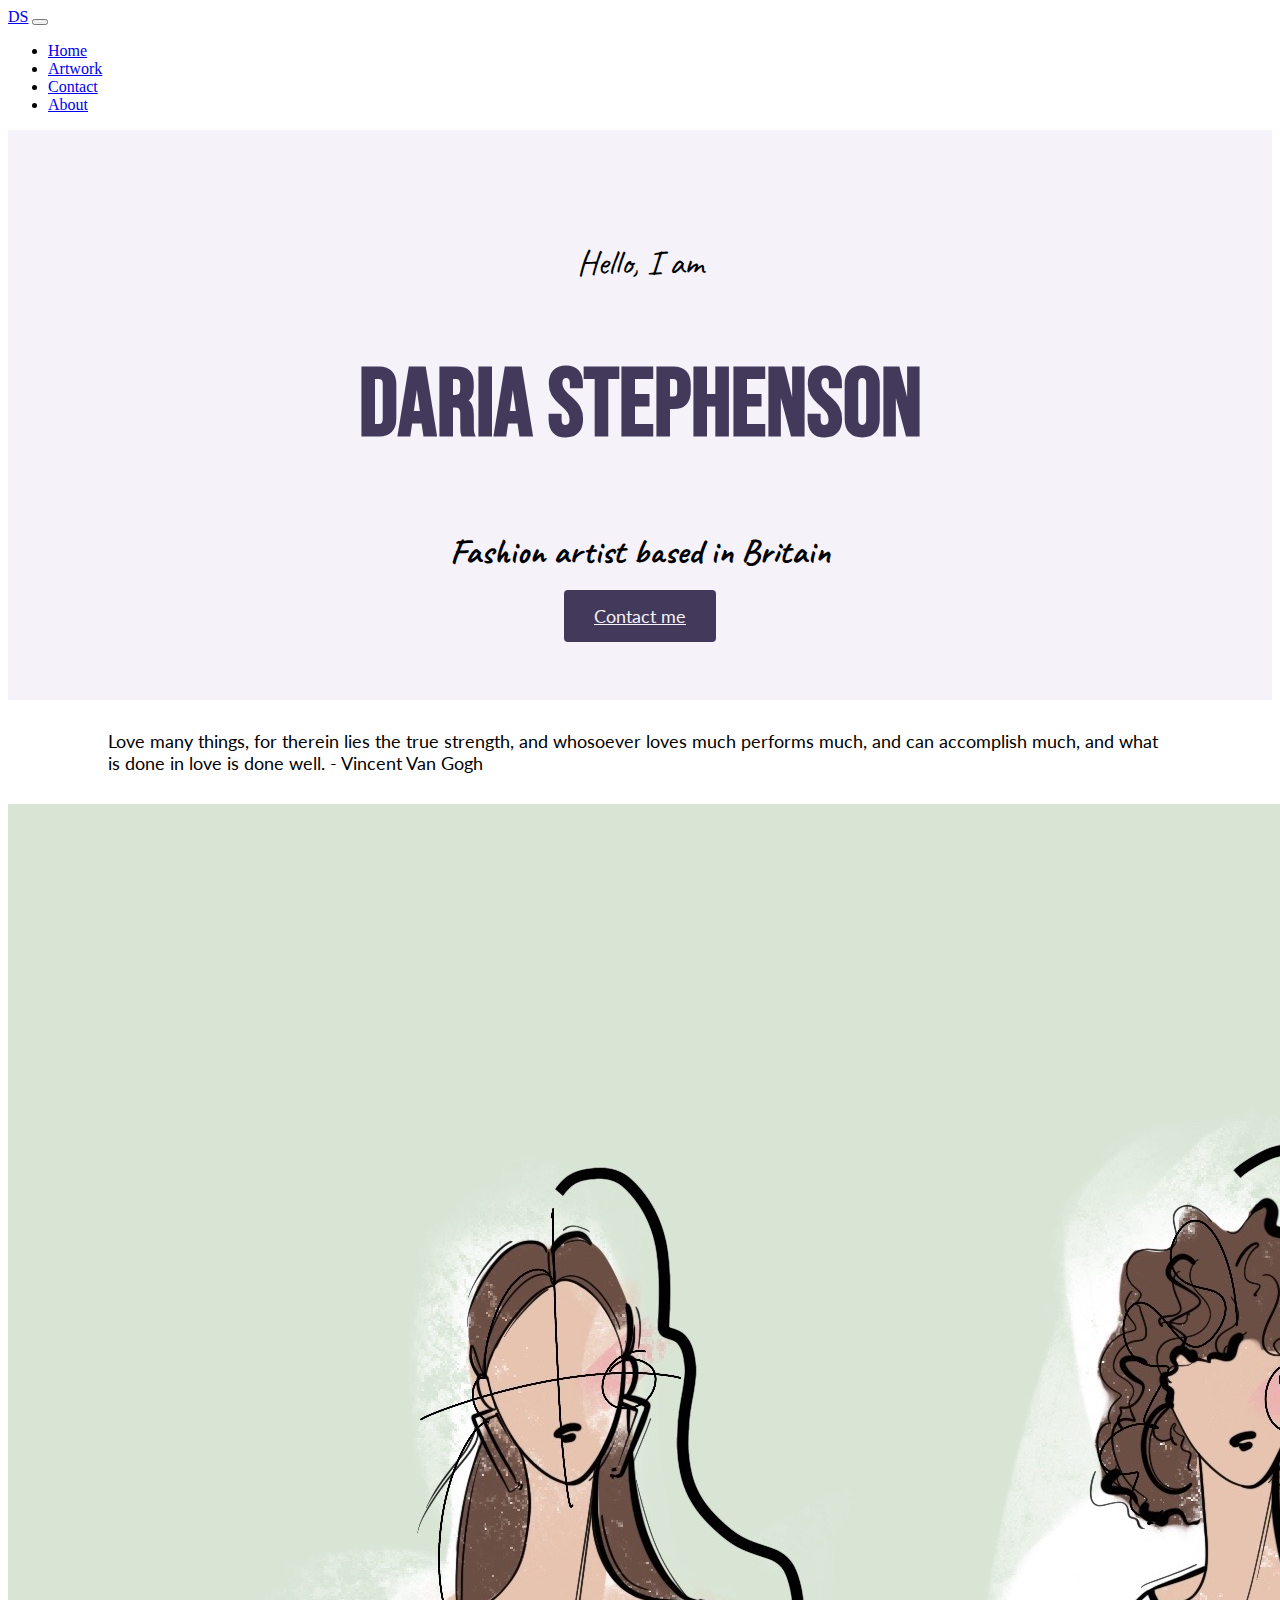
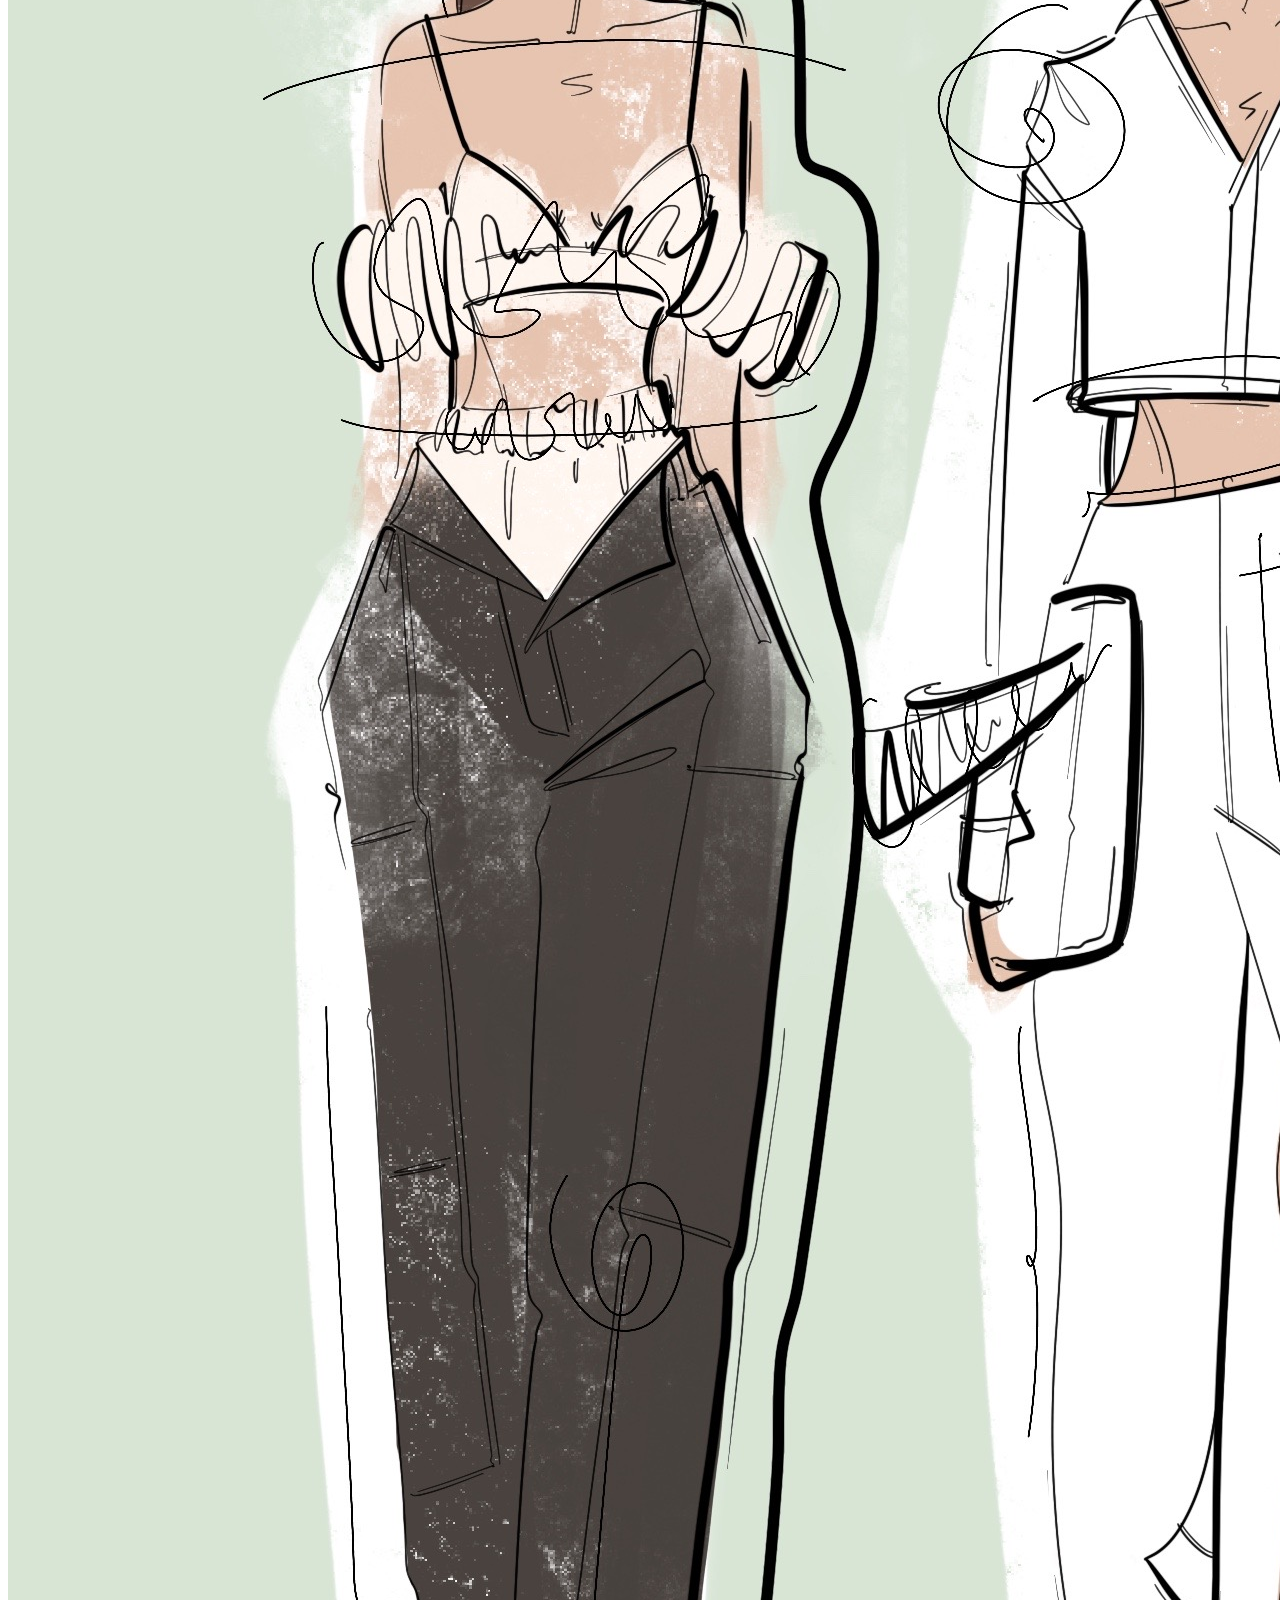
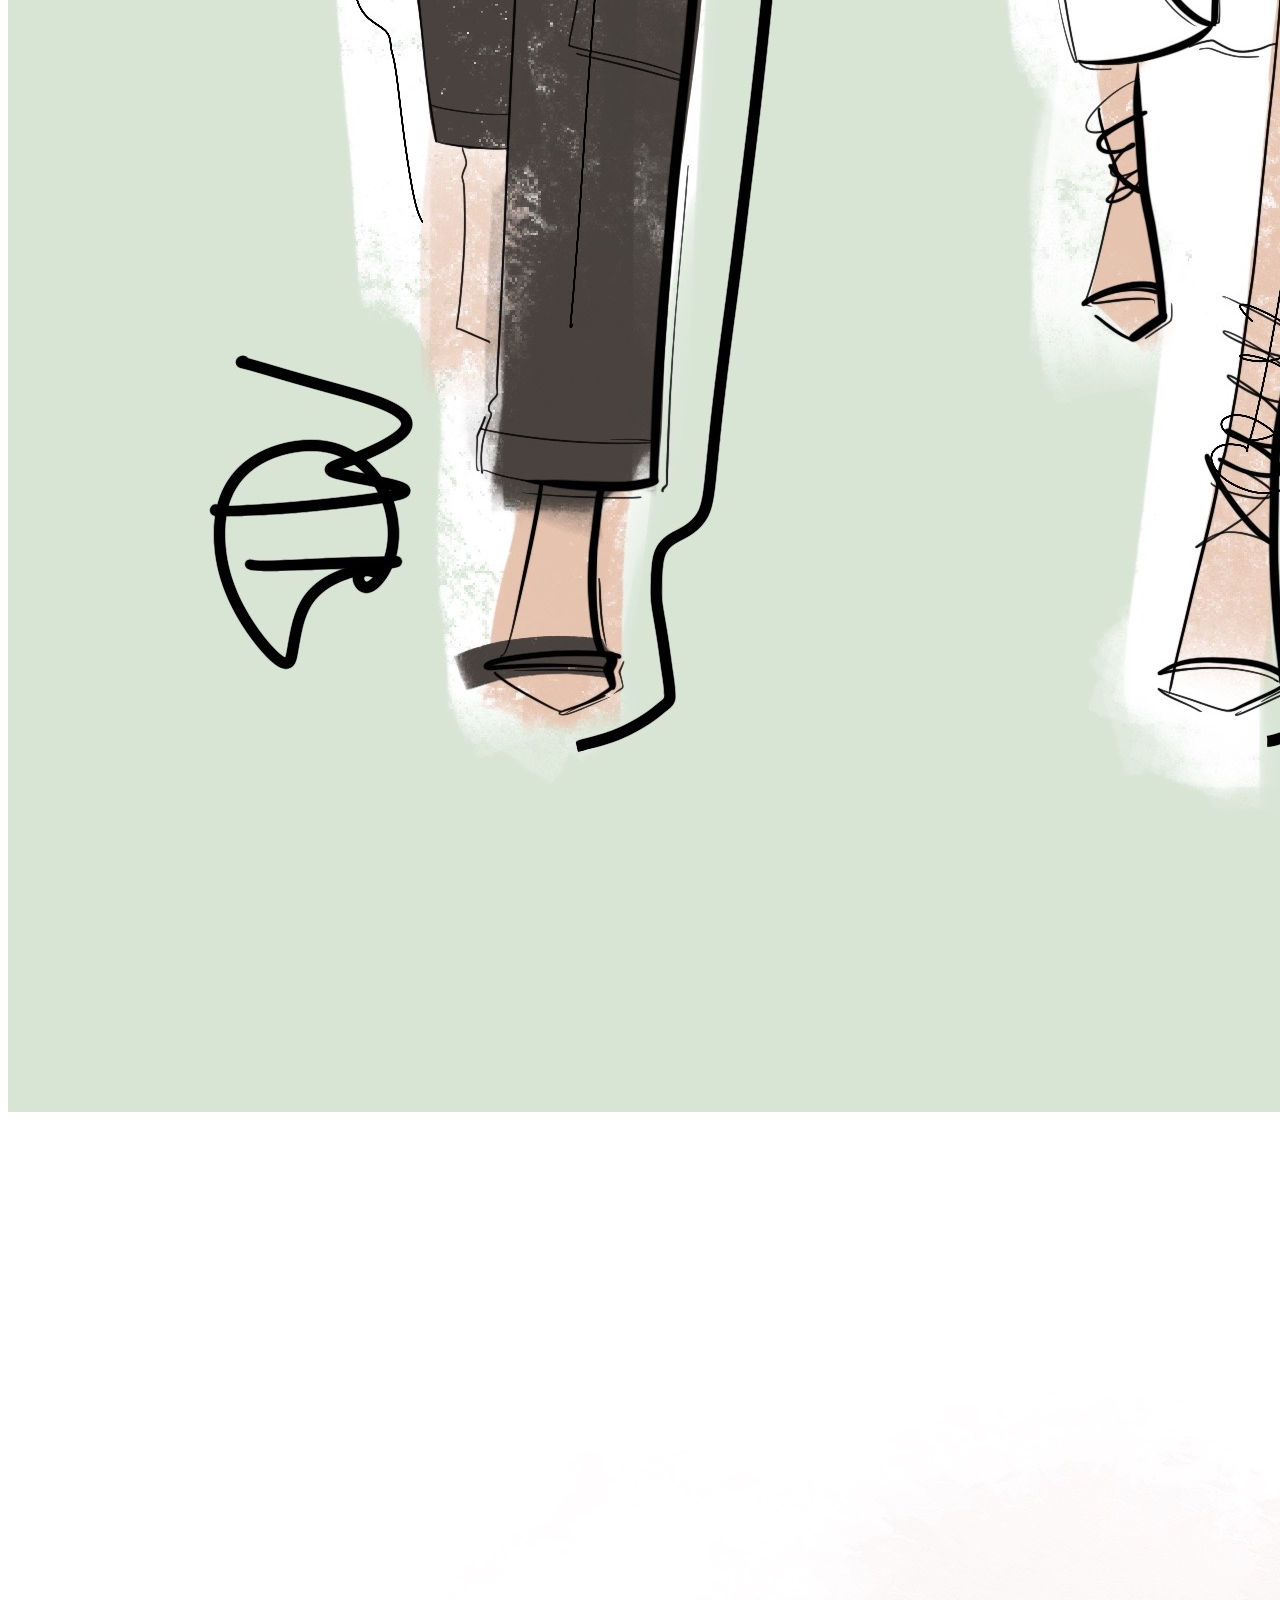
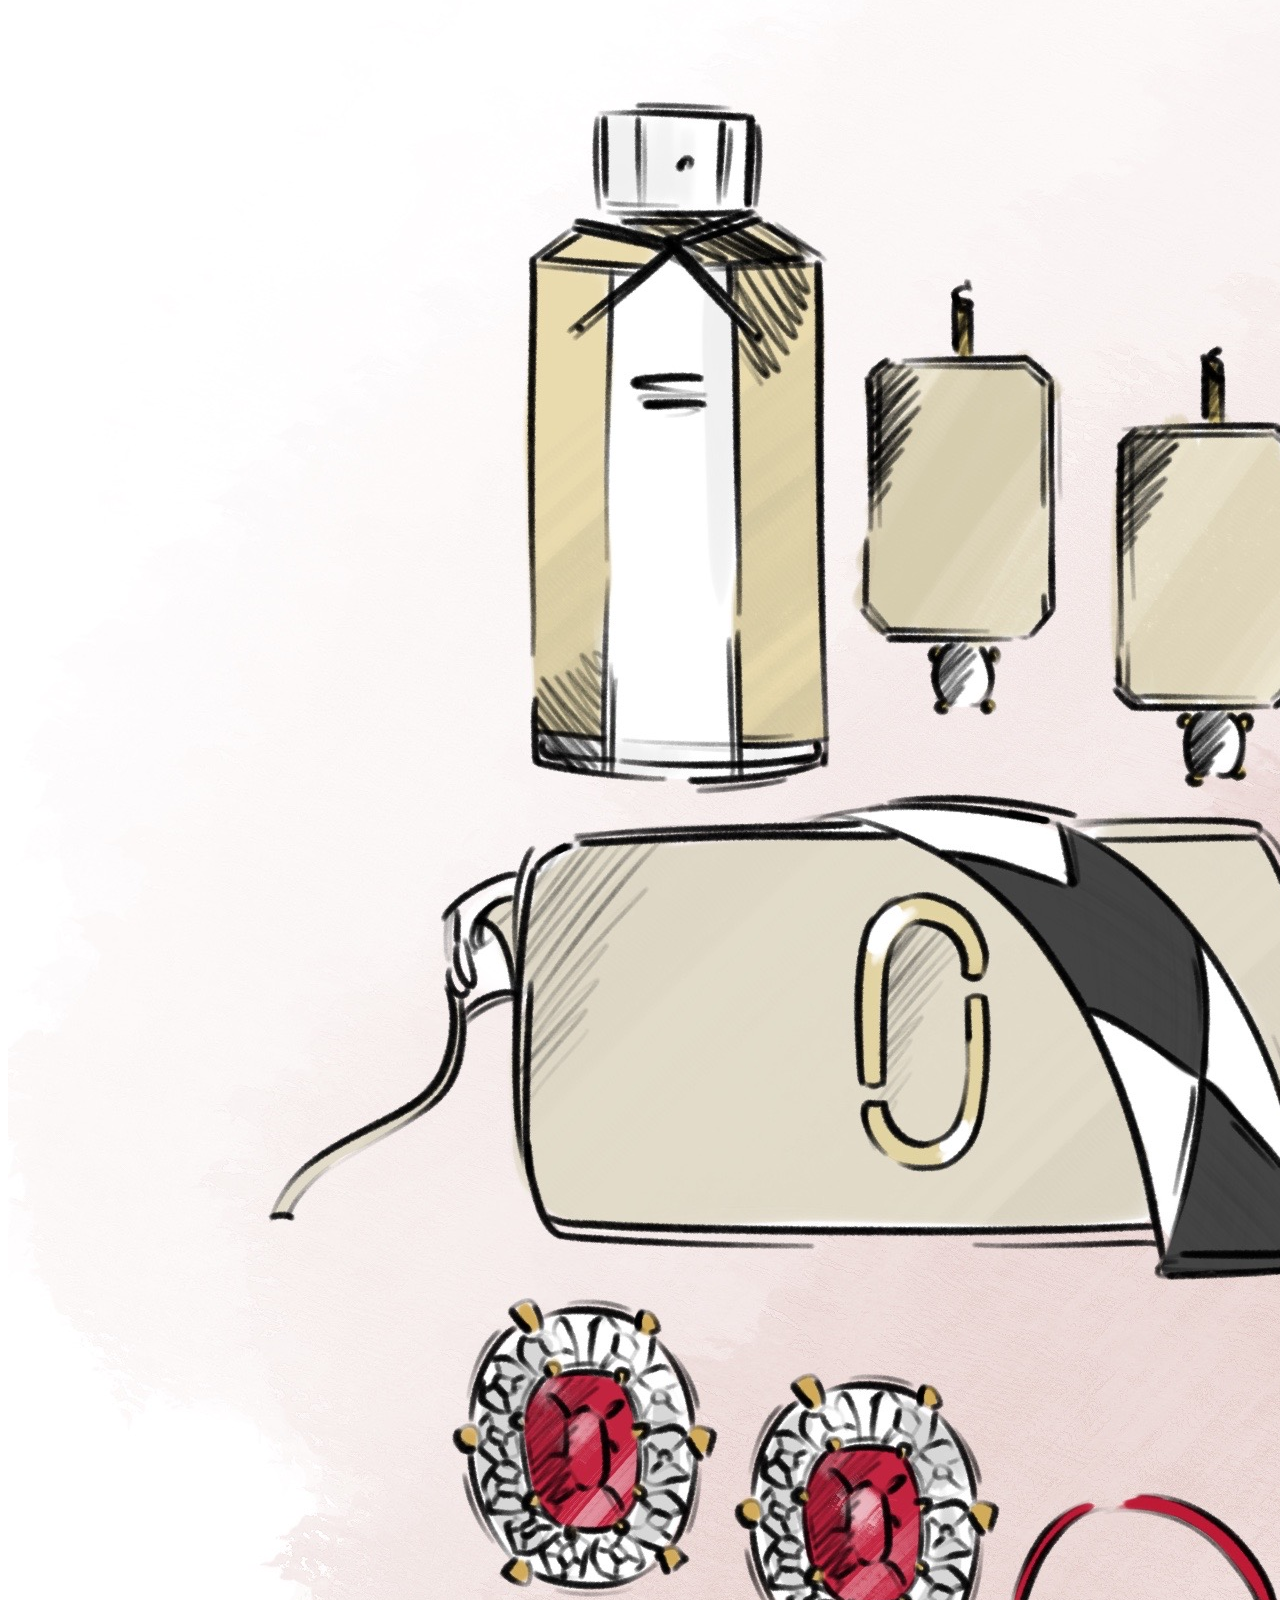
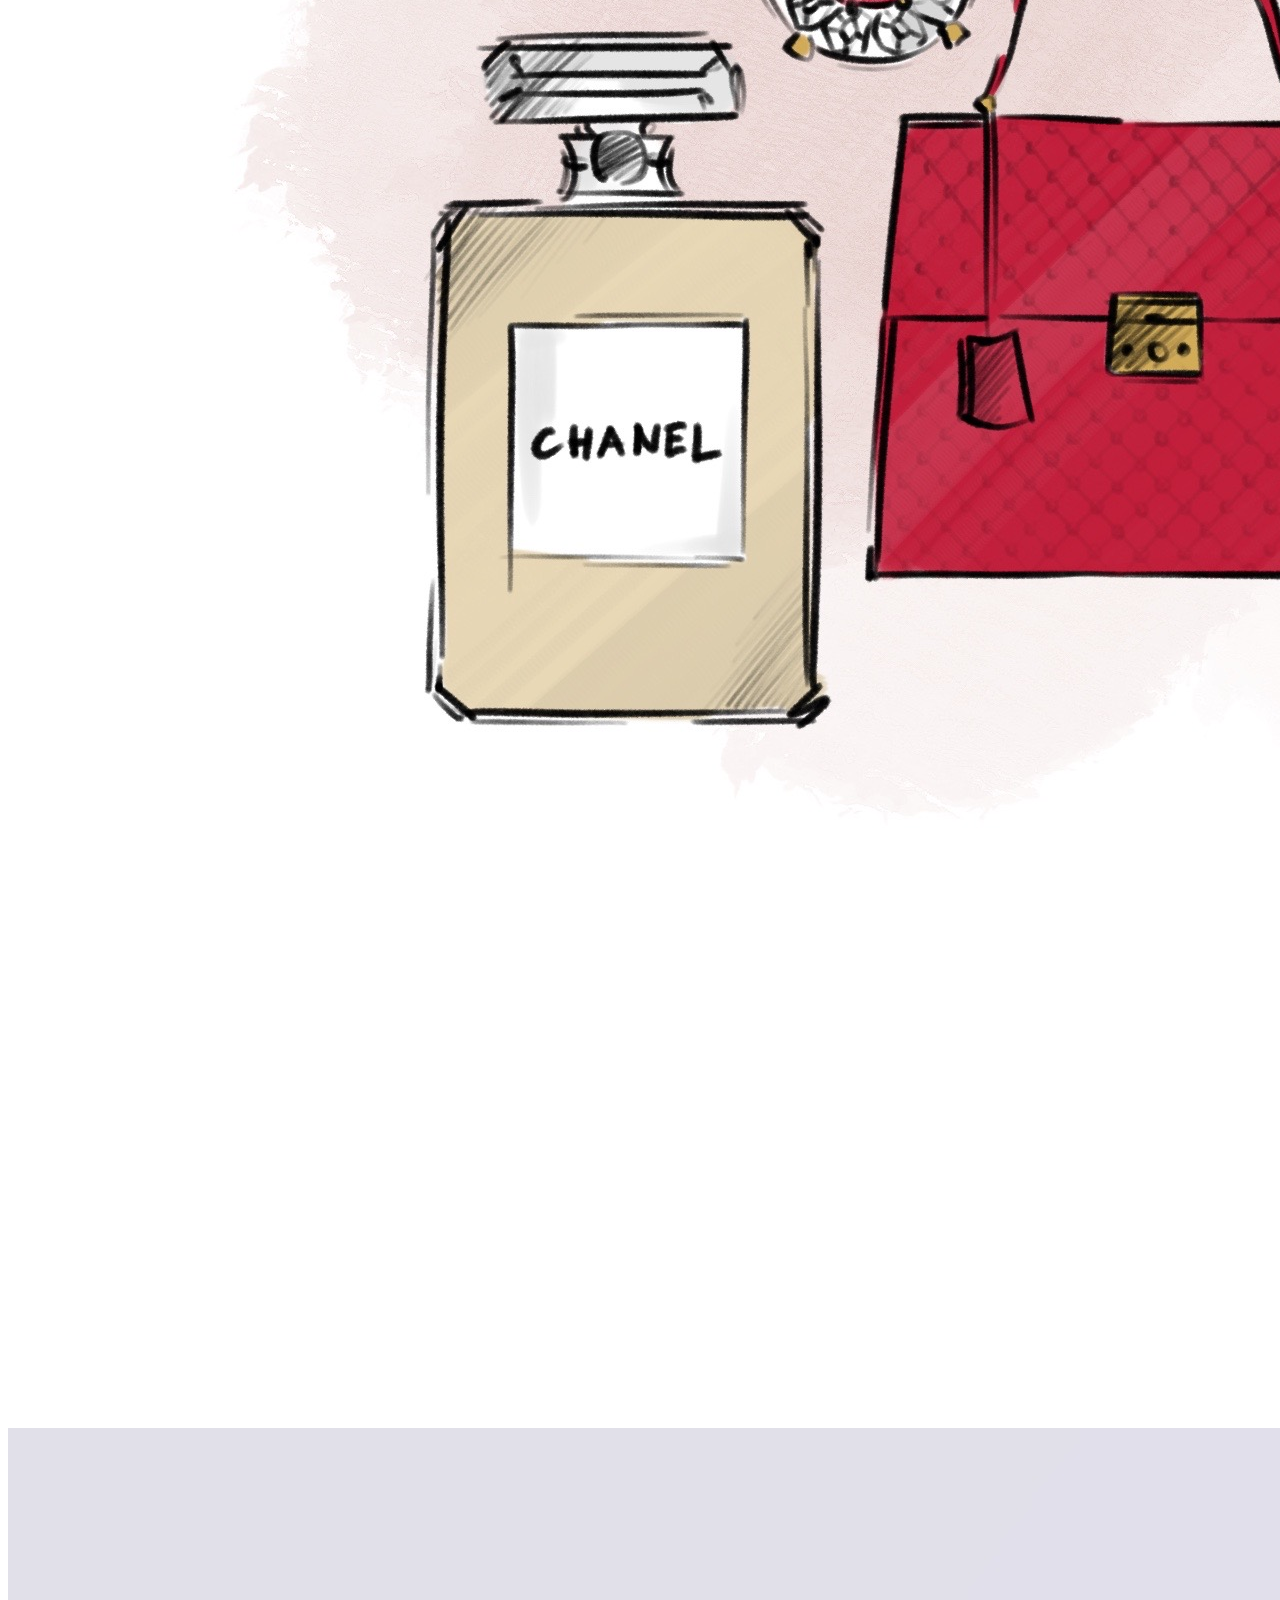
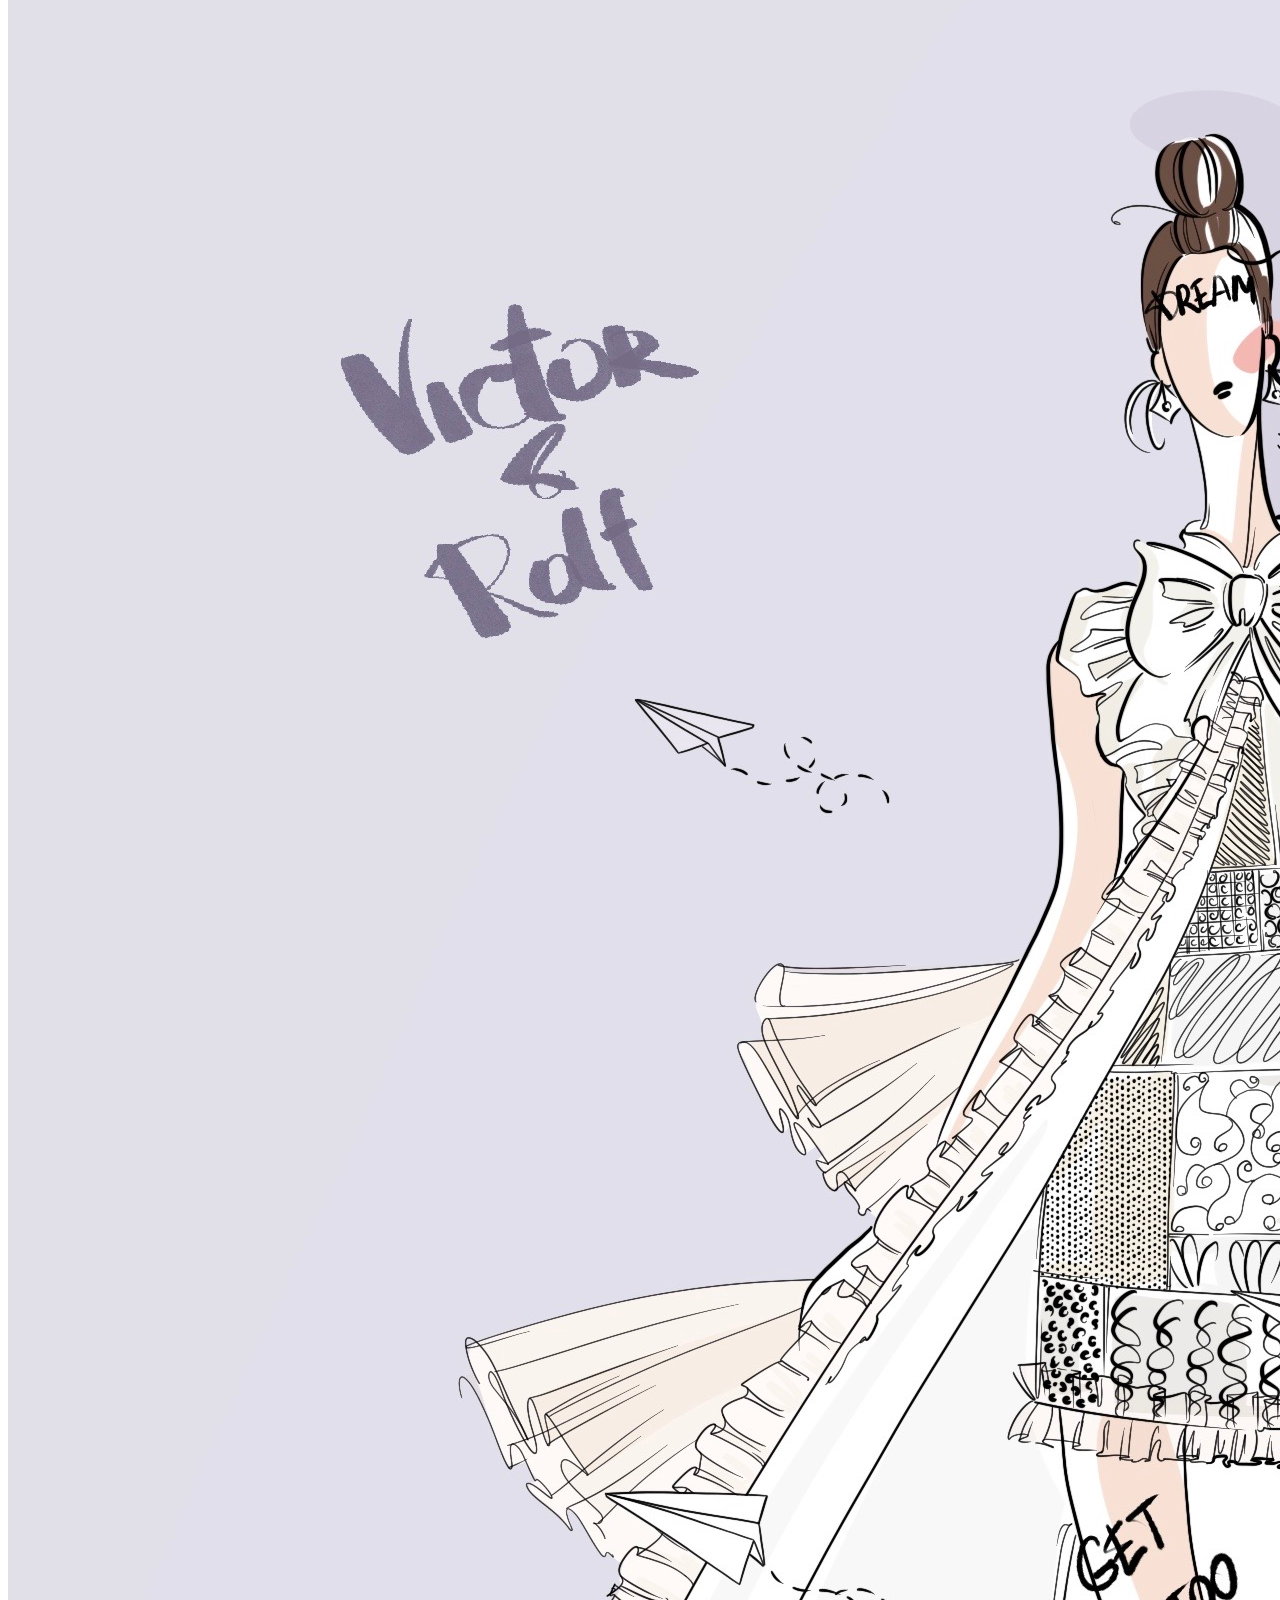
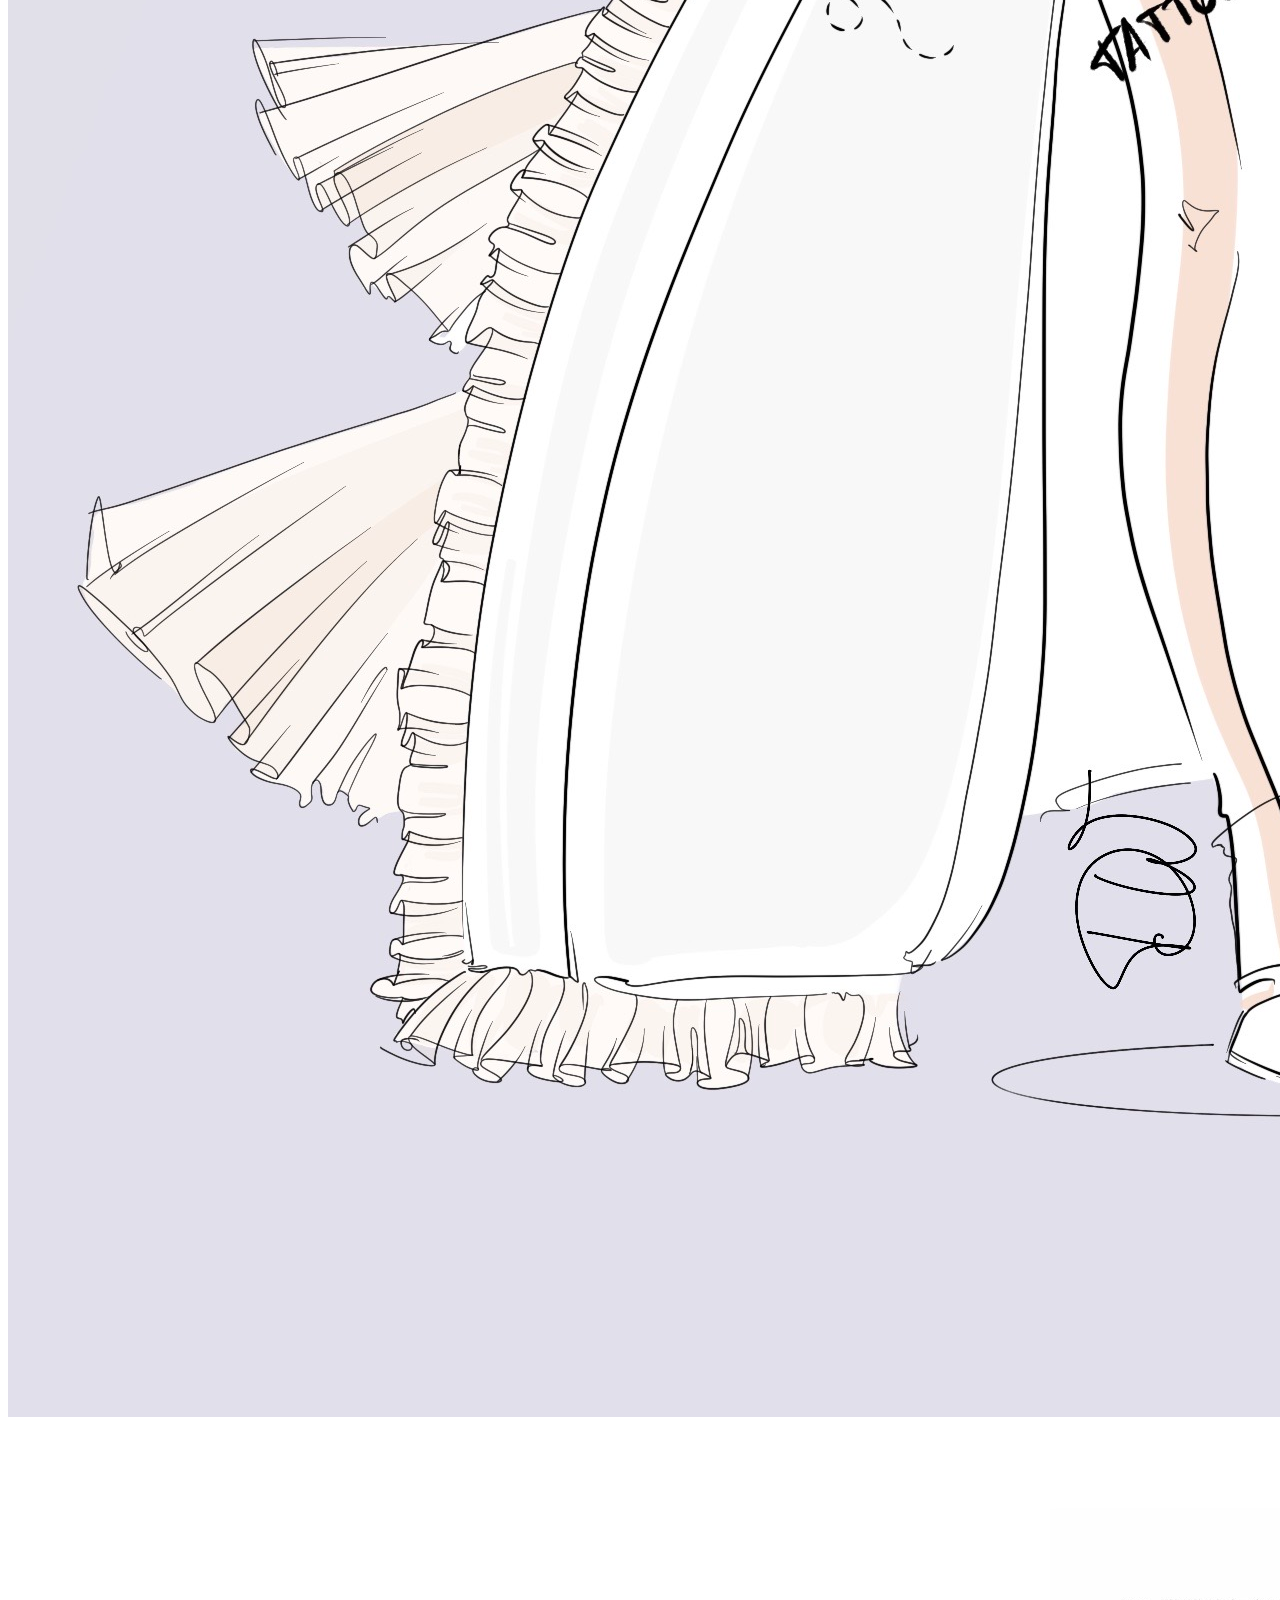
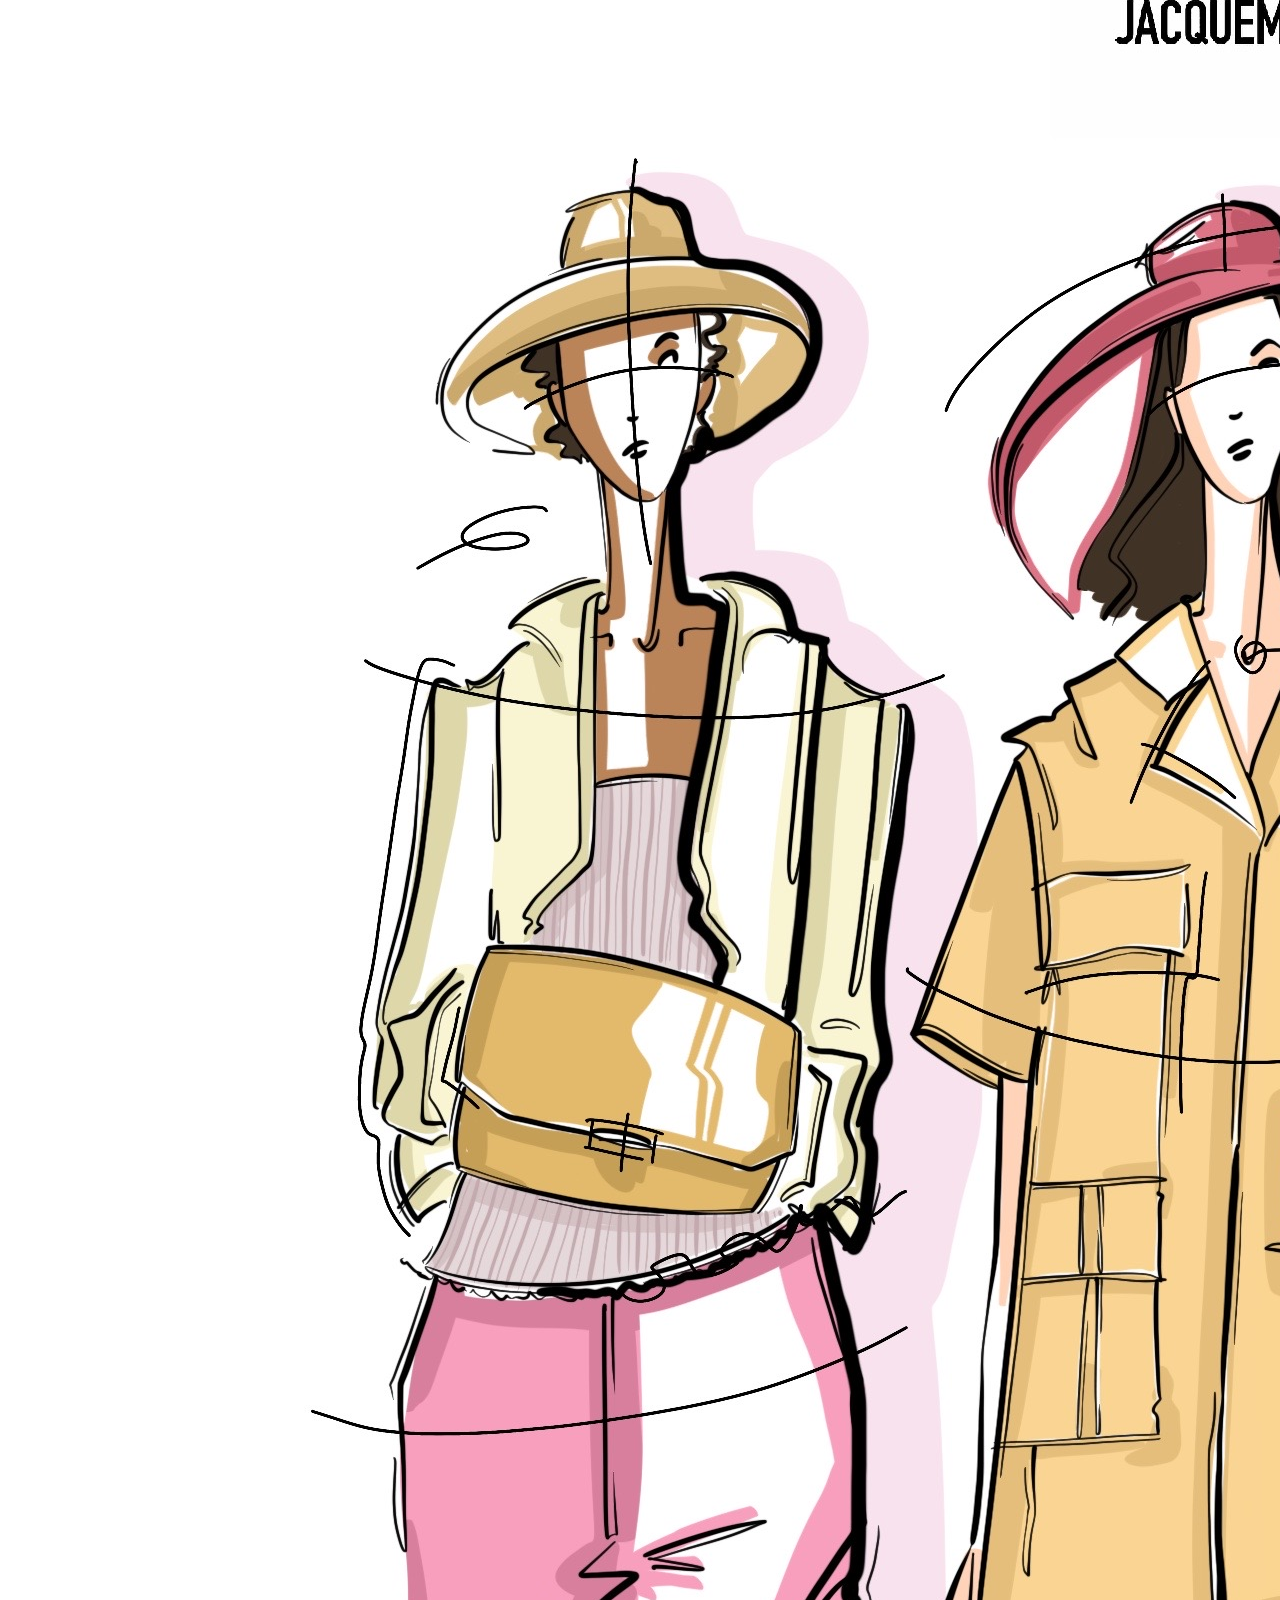
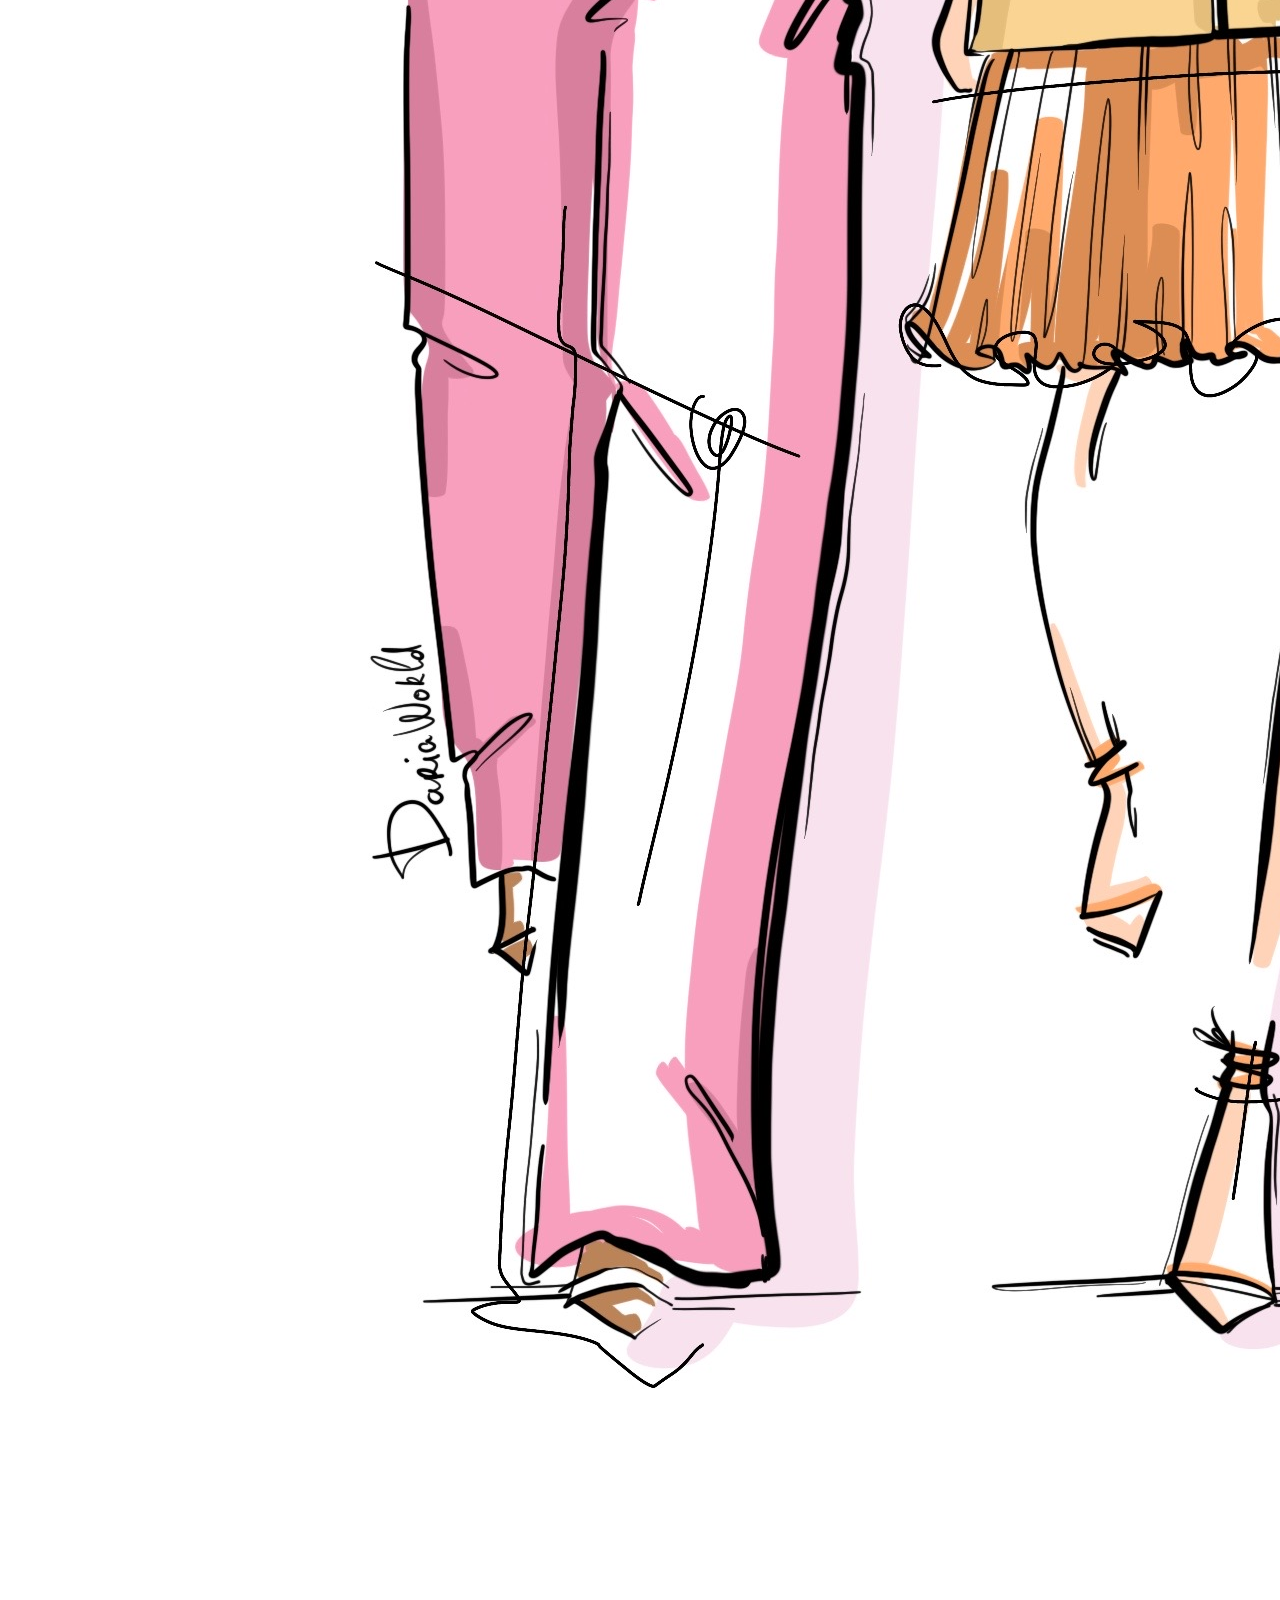
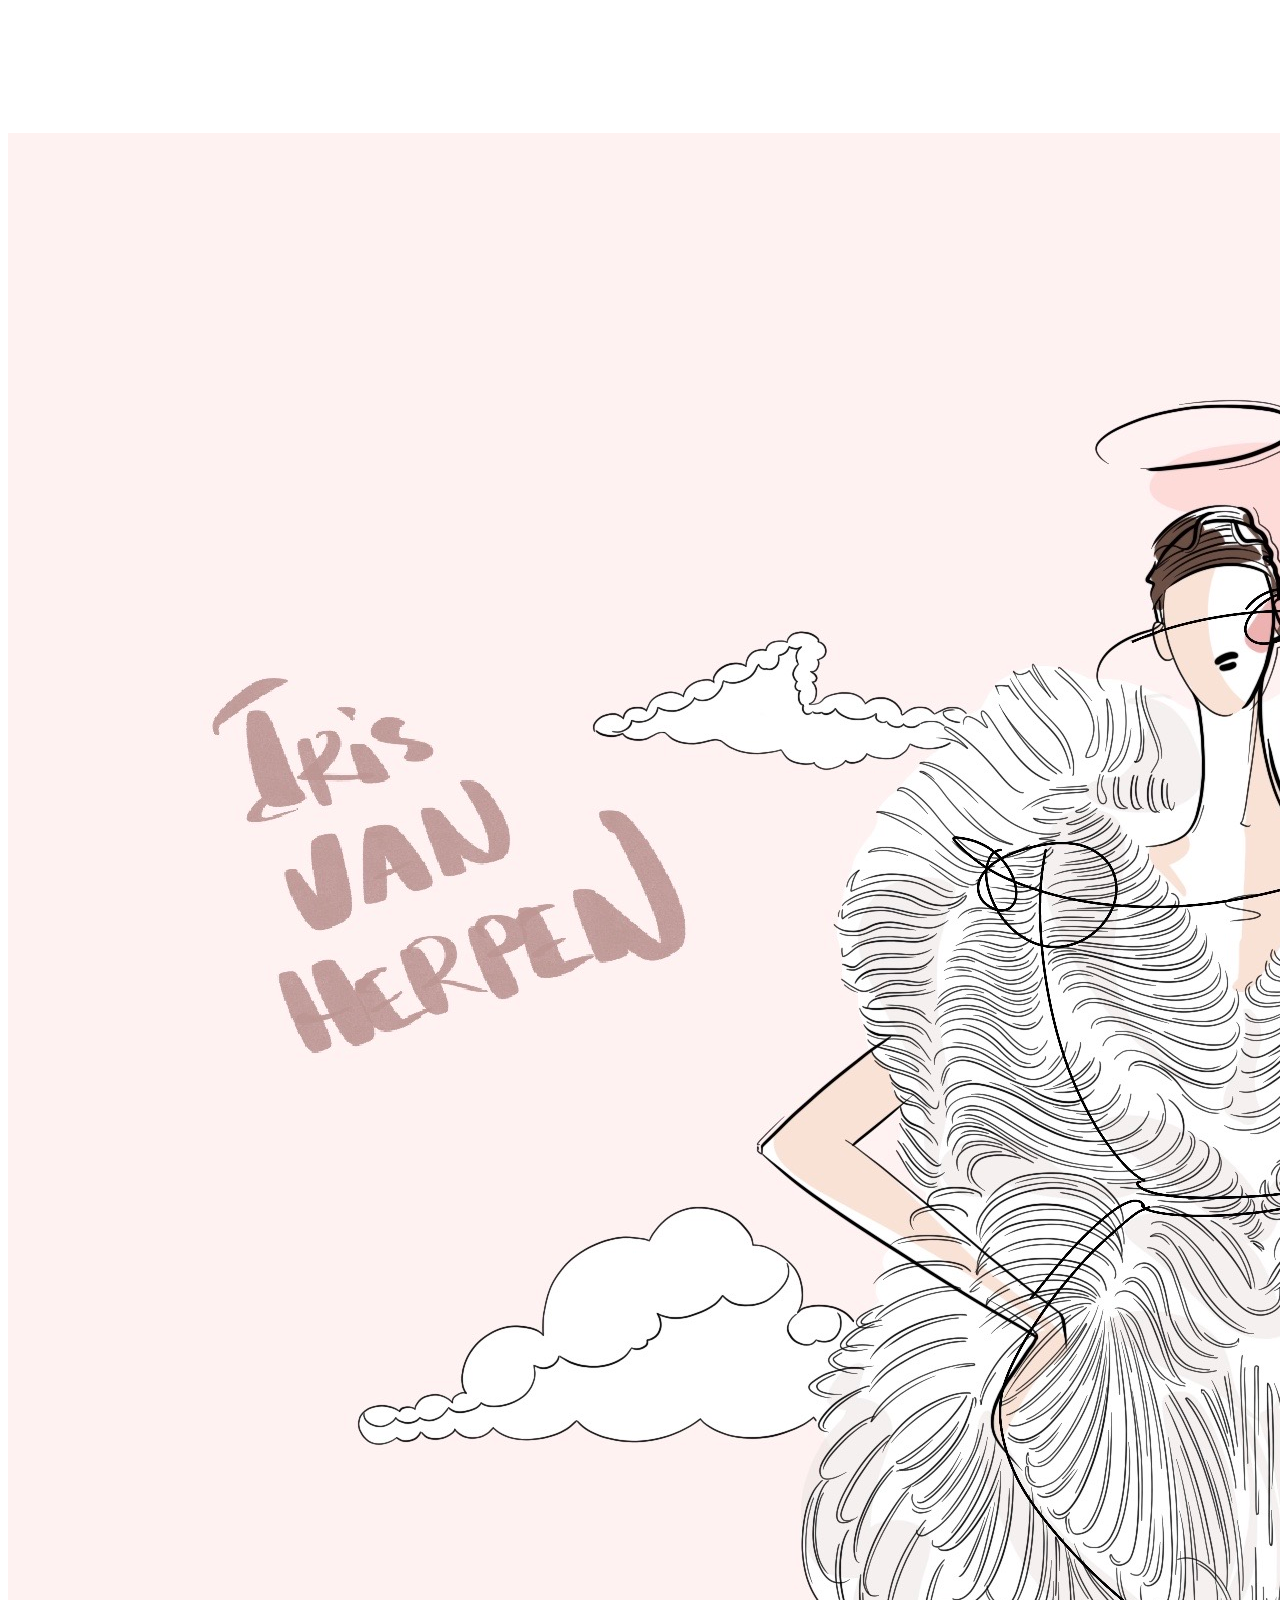
==== index.html @ 8a7ab6bf "added extra font option" ====
<!DOCTYPE html>
<html lang="en">
  <head>
    <meta charset="UTF-8" />
    <meta http-equiv="X-UA-Compatible" content="IE=edge" />

    <!-- CSS only -->
    <link
      href="https://cdn.jsdelivr.net/npm/bootstrap@5.2.2/dist/css/bootstrap.min.css"
      rel="stylesheet"
      integrity="sha384-Zenh87qX5JnK2Jl0vWa8Ck2rdkQ2Bzep5IDxbcnCeuOxjzrPF/et3URy9Bv1WTRi"
      crossorigin="anonymous"
    />
    <!-- JavaScript Bundle with Popper -->
    <script
      src="https://cdn.jsdelivr.net/npm/bootstrap@5.2.2/dist/js/bootstrap.bundle.min.js"
      integrity="sha384-OERcA2EqjJCMA+/3y+gxIOqMEjwtxJY7qPCqsdltbNJuaOe923+mo//f6V8Qbsw3"
      crossorigin="anonymous"
    ></script>
    <link rel="preconnect" href="https://fonts.googleapis.com" />
    <link rel="preconnect" href="https://fonts.gstatic.com" crossorigin />
    <link
      href="https://fonts.googleapis.com/css2?family=Bebas+Neue&family=Caveat:wght@400;500&family=Lato:wght@300;400&display=swap"
      rel="stylesheet"
    />
    <link href="styles/portfolio.css" rel="stylesheet" />
    <meta name="viewport" content="width=device-width, initial-scale=1.0" />
    <title>Daria Stephenson</title>
  </head>
  <body>
    <nav class="navbar navbar-expand-lg bg-light fixed-top">
      <div class="container-fluid">
        <a class="navbar-brand ms-4" href="index.html">DS</a>
        <button
          class="navbar-toggler"
          type="button"
          data-bs-toggle="collapse"
          data-bs-target="#navbarNav"
          aria-controls="navbarNav"
          aria-expanded="false"
          aria-label="Toggle navigation"
        >
          <span class="navbar-toggler-icon"></span>
        </button>
        <div class="collapse navbar-collapse" id="navbarNav">
          <ul class="navbar-nav">
            <li class="nav-item">
              <a class="nav-link active" aria-current="page" href="#">Home</a>
            </li>
            <li class="nav-item">
              <a class="nav-link" href="index.html#artwork">Artwork</a>
            </li>
            <li class="nav-item">
              <a class="nav-link" href="#">Contact</a>
            </li>
            <li class="nav-item">
              <a class="nav-link" href="#">About</a>
            </li>
          </ul>
        </div>
      </div>
    </nav>

    <div class="hero">
      <p class="text-center">Hello, I am</p>
      <h1 class="text-center">Daria Stephenson</h1>
      <h2 class="text-center">Fashion artist based in Britain</h2>
      <div>
        <a href="#" class="btn btn-branding">Contact me</a>
      </div>
    </div>
    <p class="text-center">
      Love many things, for therein lies the true strength, and whosoever loves
      much performs much, and can accomplish much, and what is done in love is
      done well. - Vincent Van Gogh
    </p>

    <div id="artwork" class="container">
      <div class="row justify-content-between">
        <div class="col-sm-4">
          <img class="img-fluid" src="images/jacquemus.png" alt="jacquemus" />
        </div>
        <div class="col-sm-4">
          <img
            class="img-fluid"
            src="images/fashion-collage.png"
            alt="fashion-collage"
          />
        </div>
        <div class="col-sm-4">
          <img
            class="img-fluid"
            src="images/victor-and-rolf.png"
            alt="victor-and-rolf"
          />
        </div>
      </div>
      <div class="row justify-content-between">
        <div class="col-sm-4">
          <img
            class="img-fluid"
            src="images/jacquemus-summer.png"
            alt="jacquemus-summer"
          />
        </div>
        <div class="col-sm-4">
          <img
            class="img-fluid"
            src="images/iris-van-herpen.png"
            alt="iris-van-herpen"
          />
        </div>
        <div class="col-sm-4">
          <img class="img-fluid" src="images/prada.png" alt="prada" />
        </div>
      </div>
      <div class="row justify-content-between">
        <div class="col-sm-4">
          <img
            class="img-fluid"
            src="images/giambattista-valli.png"
            alt="giambattista-valli"
          />
        </div>
        <div class="col-sm-4">
          <img
            class="img-fluid"
            src="images/gucci-2019.png"
            alt="gucci-sketch"
          />
        </div>
        <div class="col-sm-4">
          <img
            class="img-fluid"
            src="images/fashion-art.png"
            alt="fashion-art"
          />
        </div>
      </div>
    </div>
  </body>
</html>
---- styles/portfolio.css ----
/* font-family: 'Bebas Neue', cursive;
font-family: 'Caveat', cursive; */

:root {
  --primary-color: #f5f2f9;
  --secondary-color: #433a5b;
  --primary-font: "Bebas Neue", sans-serif;
  --secondary-font: "Caveat", sans-serif;
  --default-font: "Lato", sans-serif;
}

h1 {
  font-family: var(--primary-font);
  font-size: 96px;
  color: var(--secondary-color);
}

h2 {
  font-family: var(--secondary-font);
  font-size: 35px;
}

p {
  display: block;
  font-size: 18px;
  margin: 30px 100px;

  font-family: var(--default-font);
}

.hero p {
  font-size: 35px;
  font-family: var(--secondary-font);
  margin: 10px;
}

.hero {
  text-align: center;
  padding: 100px 20px 70px 20px;
  background: var(--primary-color);
}

.btn-branding {
  background: var(--secondary-color);
  border-radius: 4px;
  color: var(--primary-color);
  font-size: 18px;

  line-height: 27px;
  padding: 15px 30px;
  margin-top: 30px;
  font-family: var(--default-font);
}
:hover.btn-branding {
  background-color: var(--default-font);
  color: var(--secondary-color);
  font-weight: bold;
  border: var(--secondary-color) 1px solid;
}

@media (max-width: 650px) {
  h1 {
    font-size: 40px;
  }
  h2 {
    font-size: 20px;
  }
  p {
    font-size: 15px;
    margin: 25px;
  }
  .hero p {
    font-size: 20px;
  }
  .hero {
    padding: 80px 0px 15px 0px;
  }
  .btn-branding {
    font-size: 10px;
    padding: 5px 15px;
    margin: 15px;
  }
}
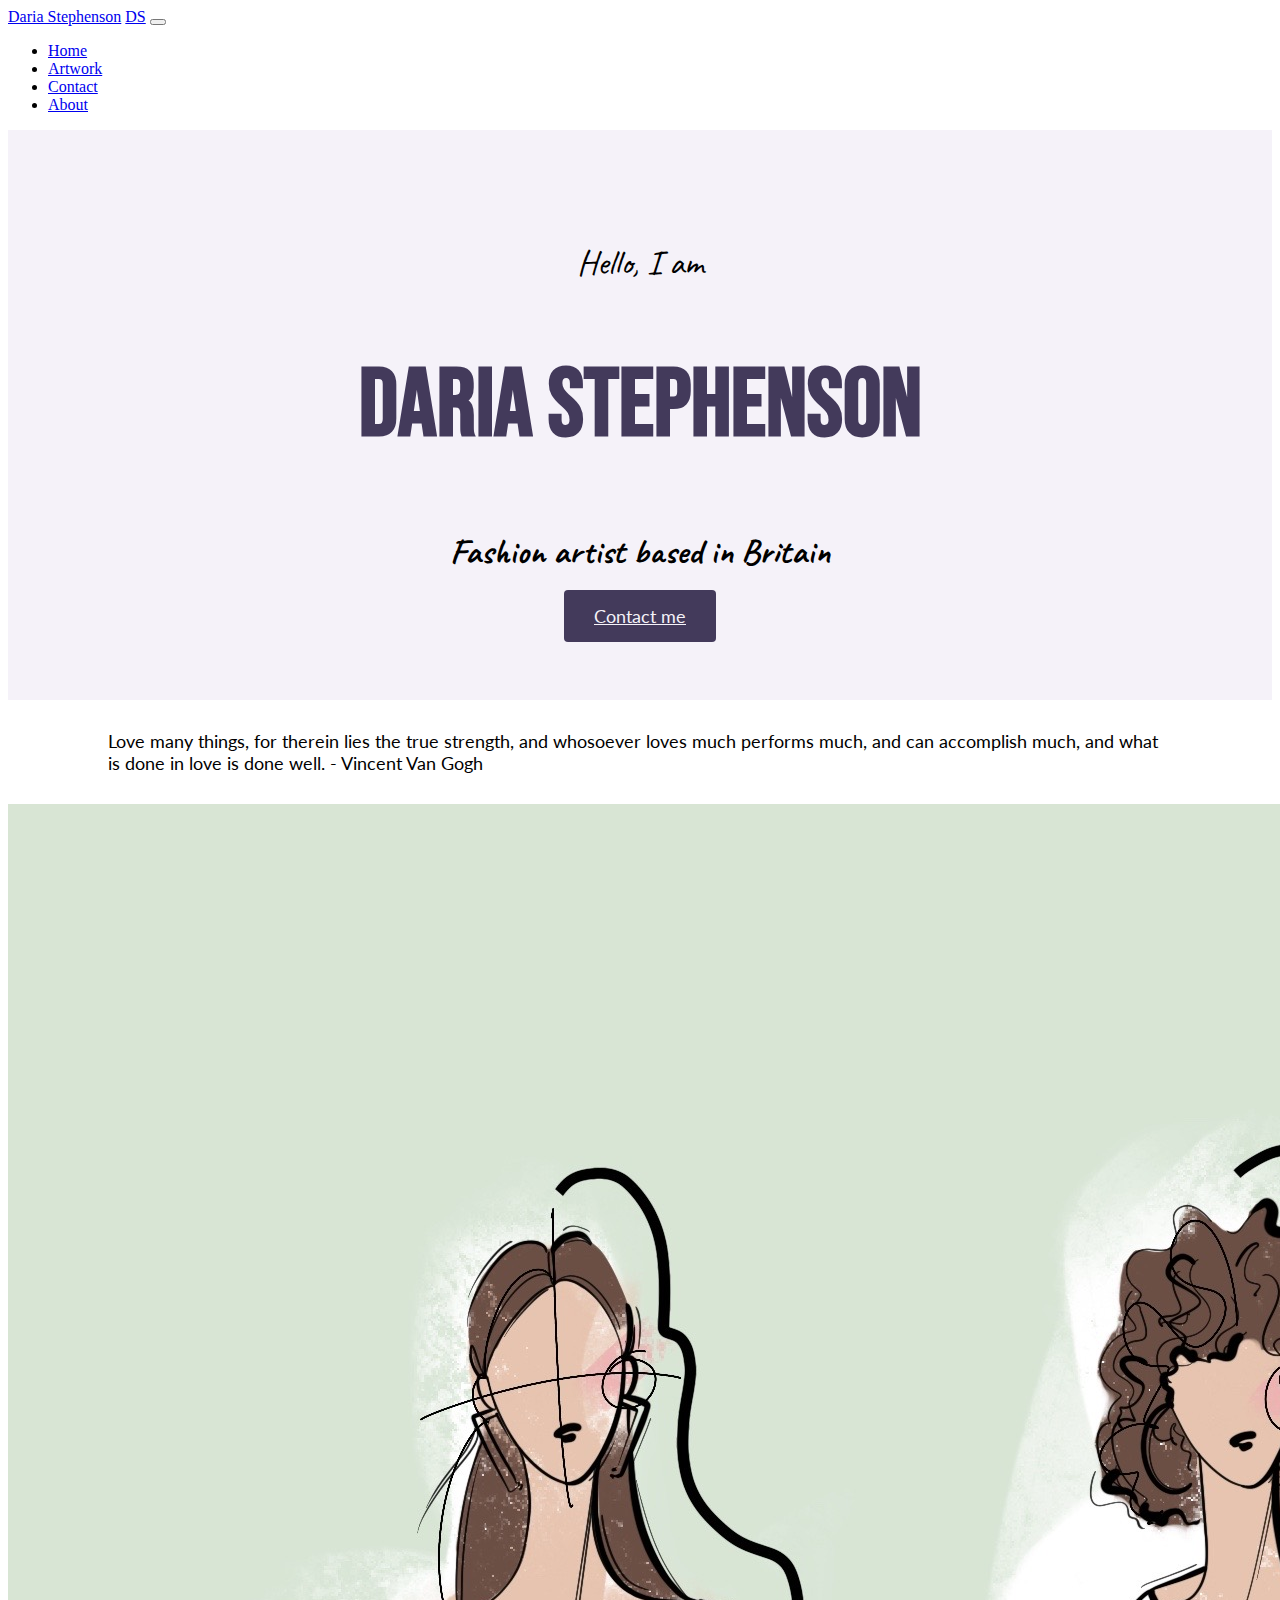
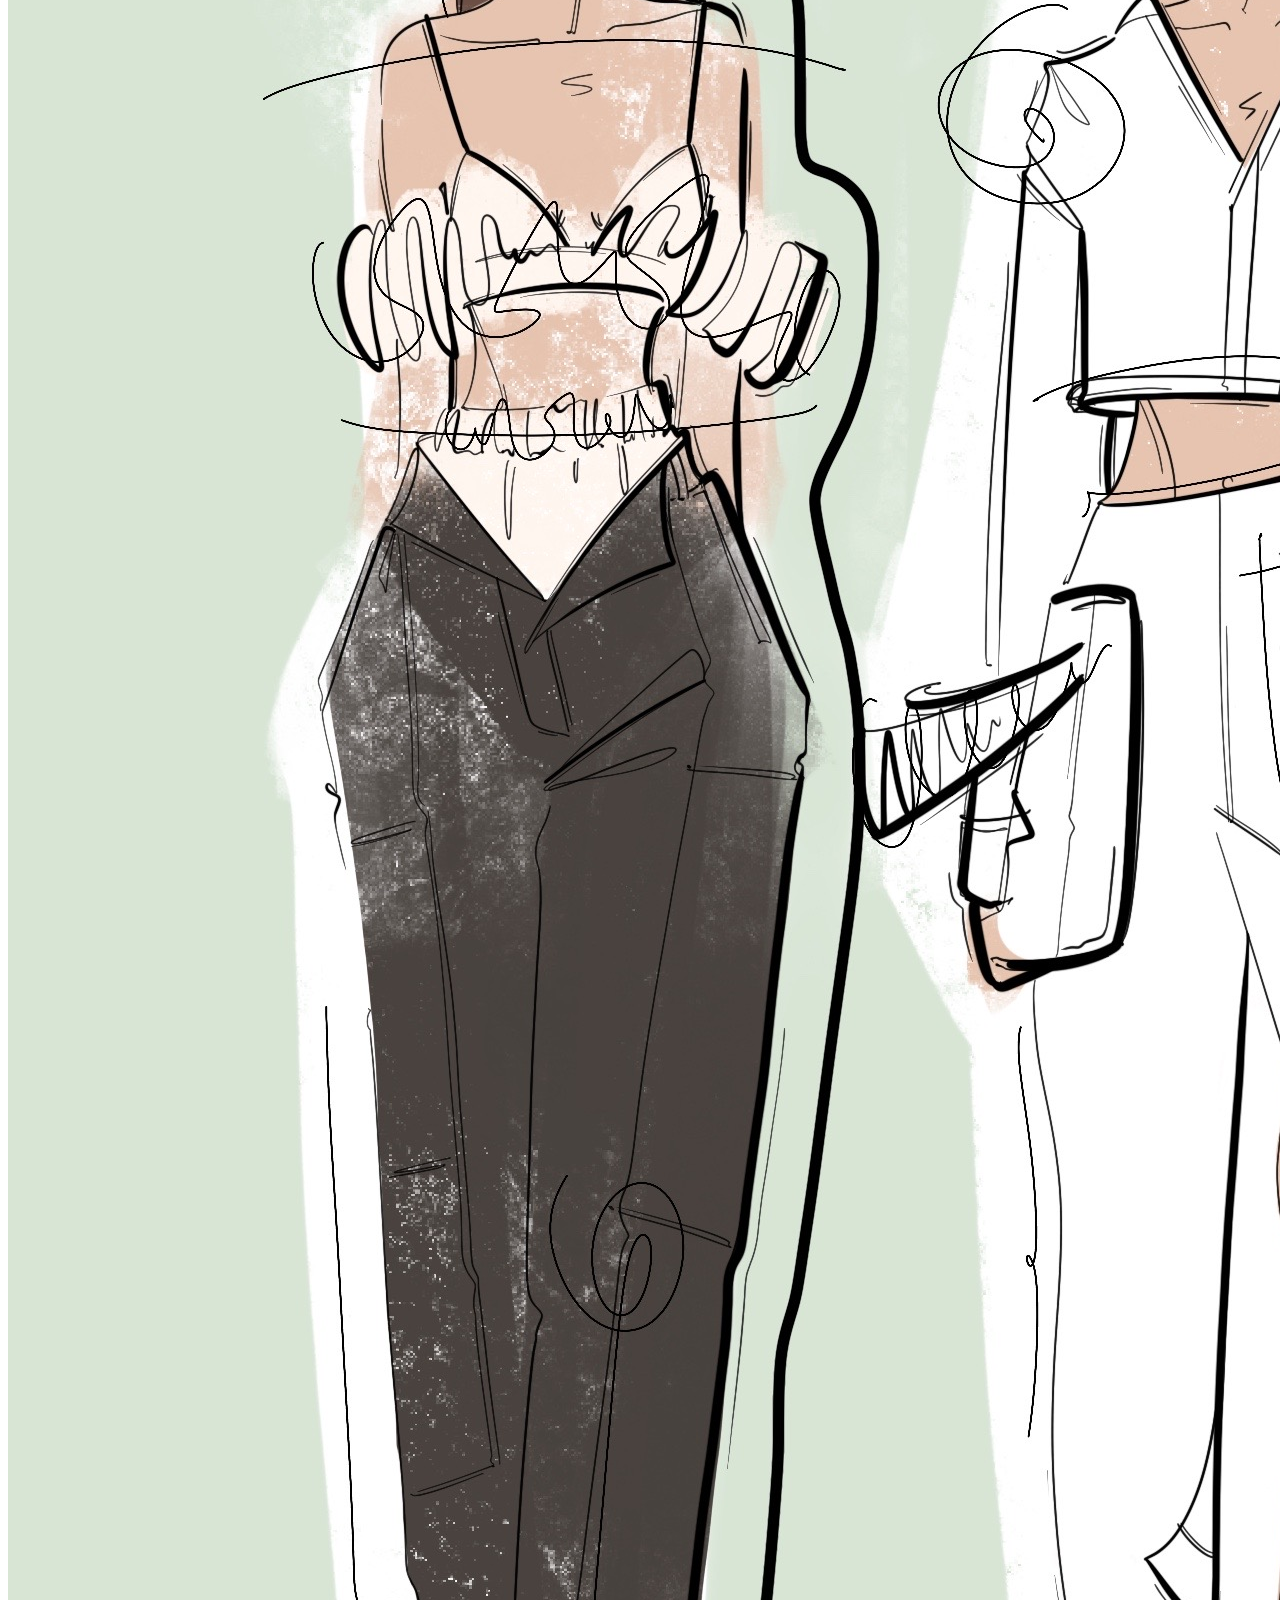
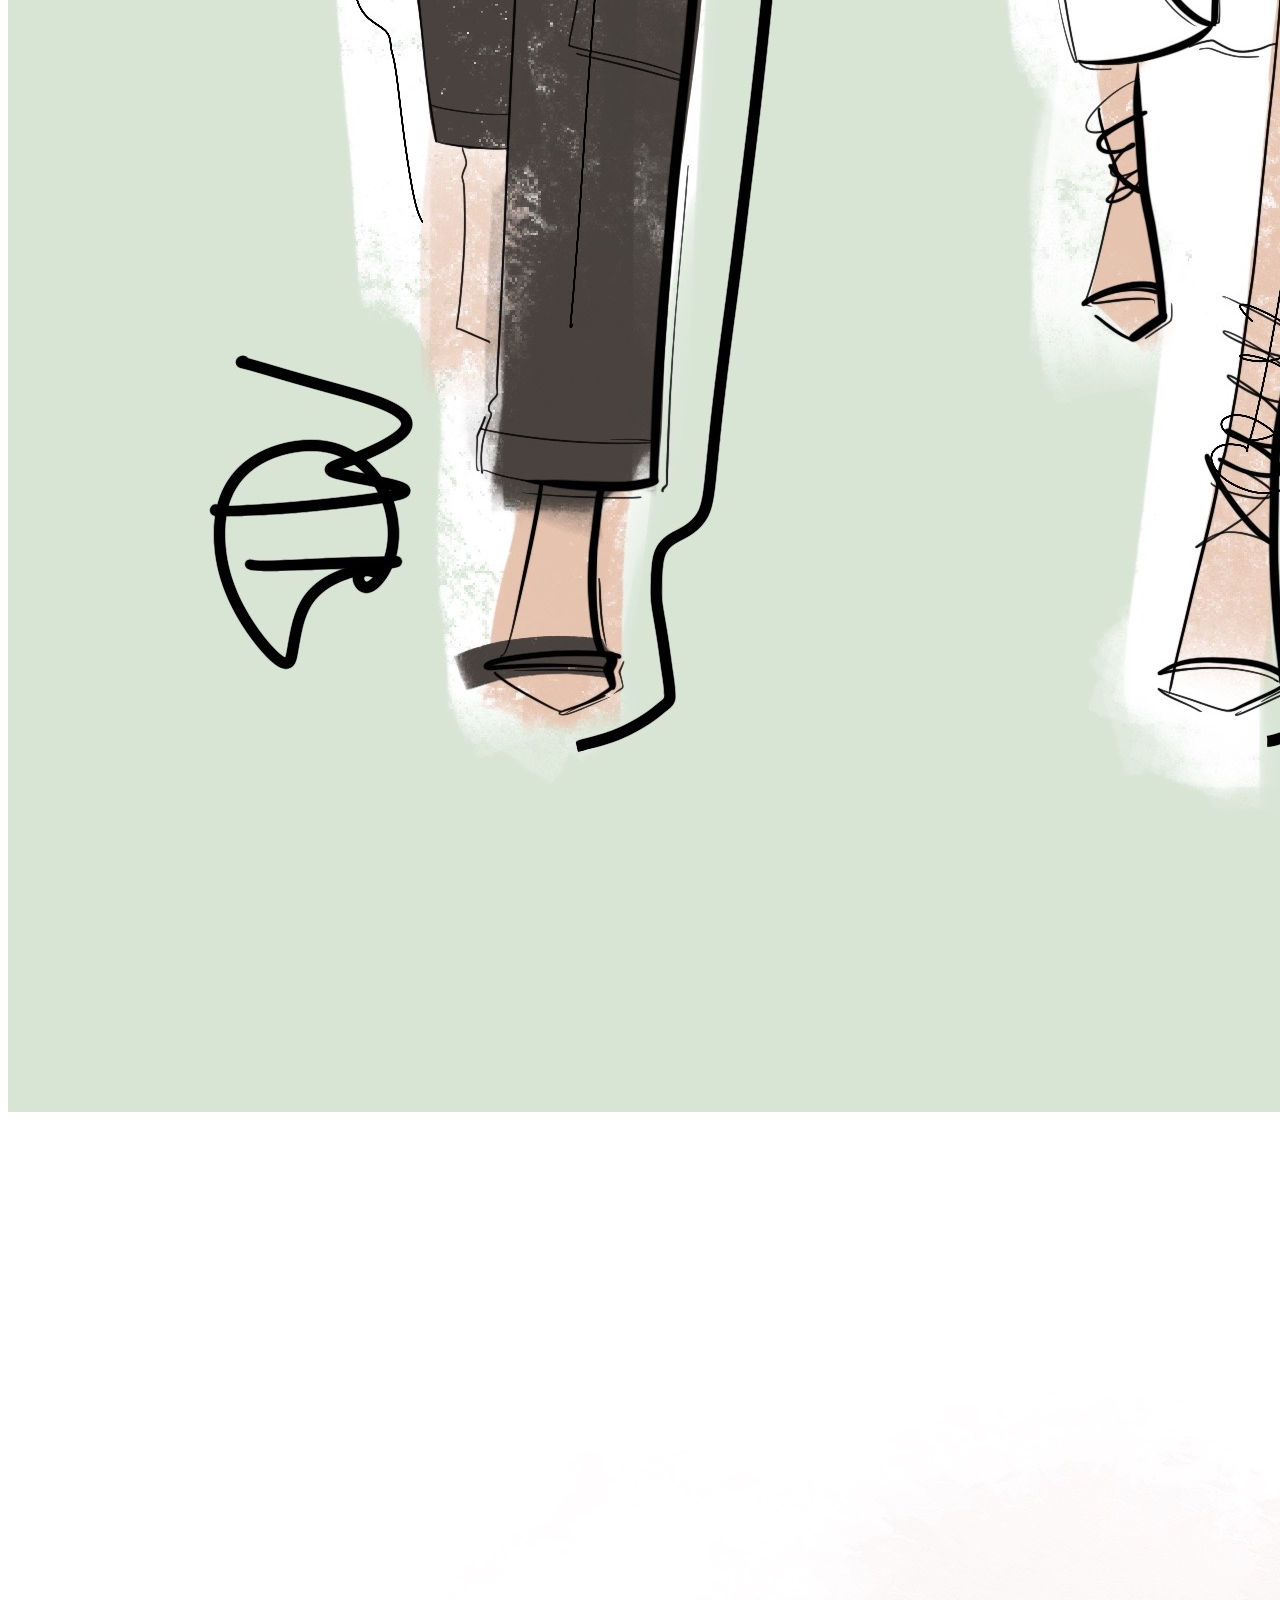
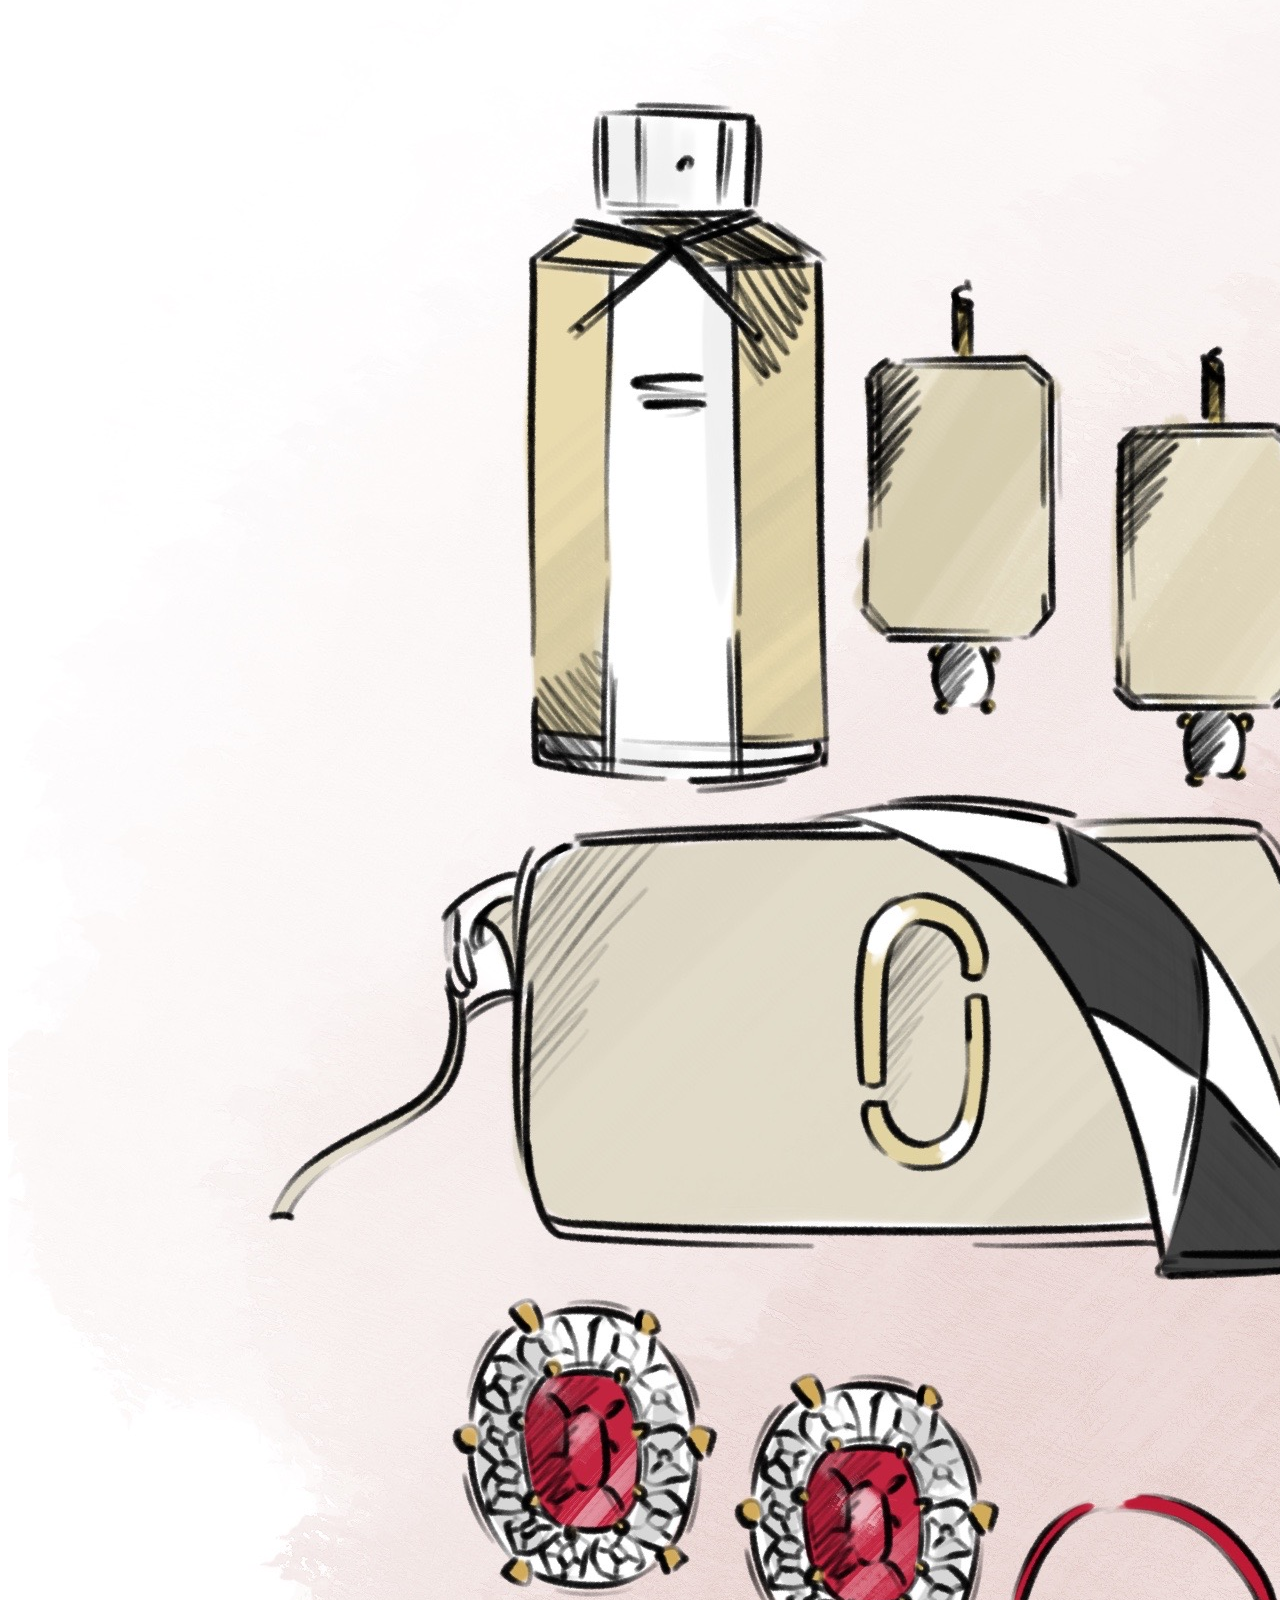
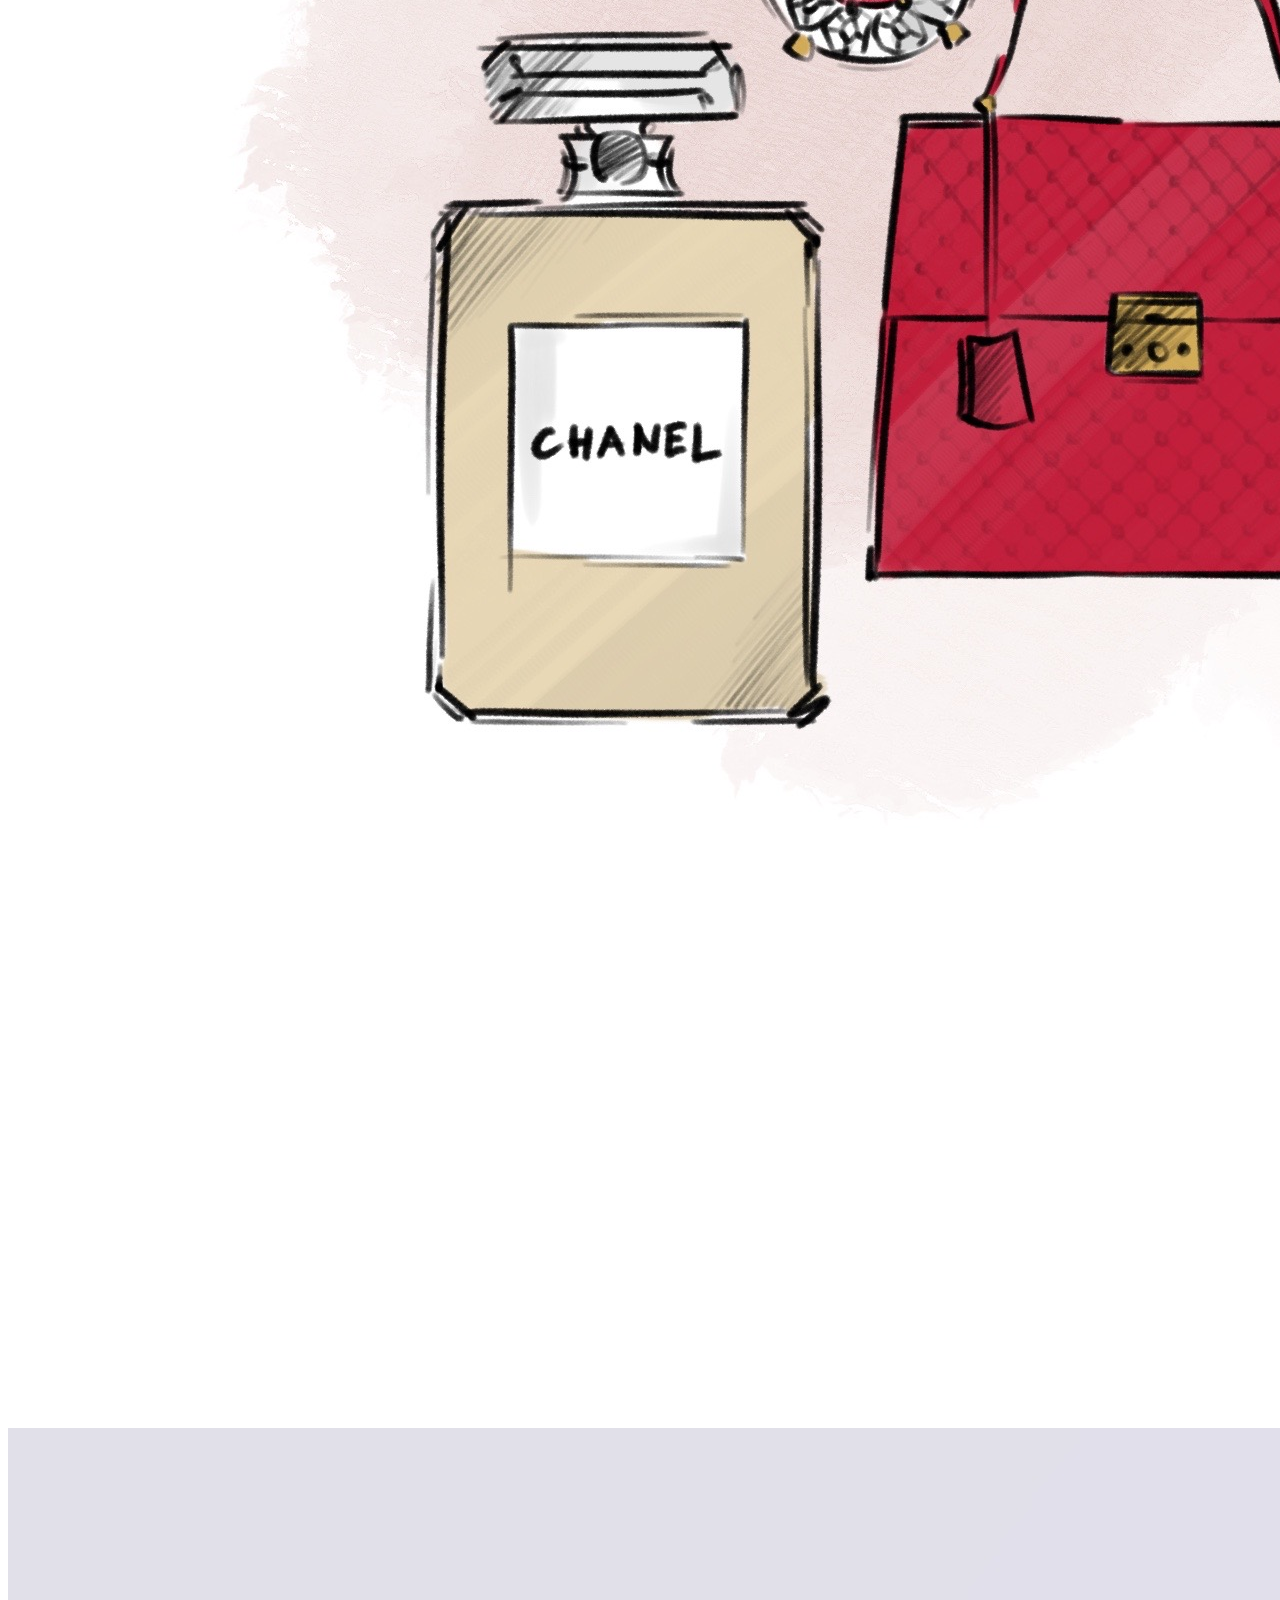
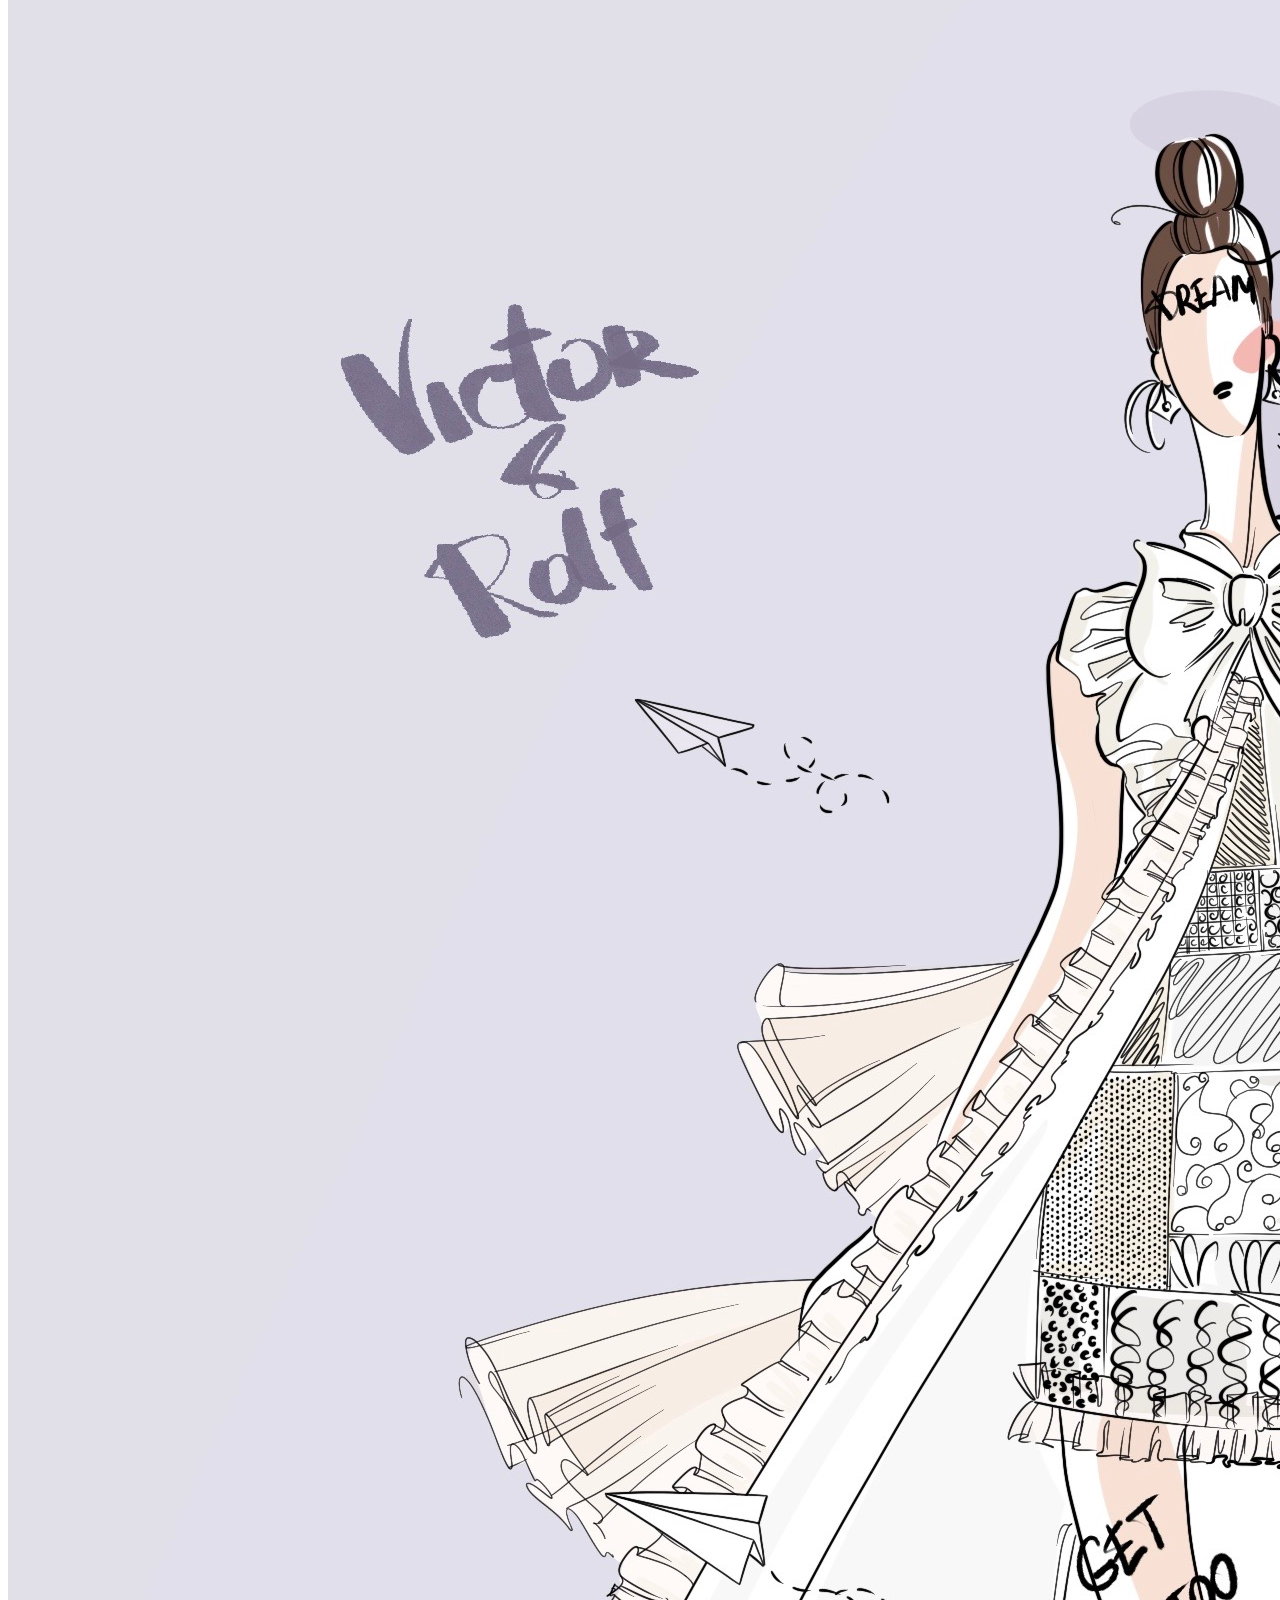
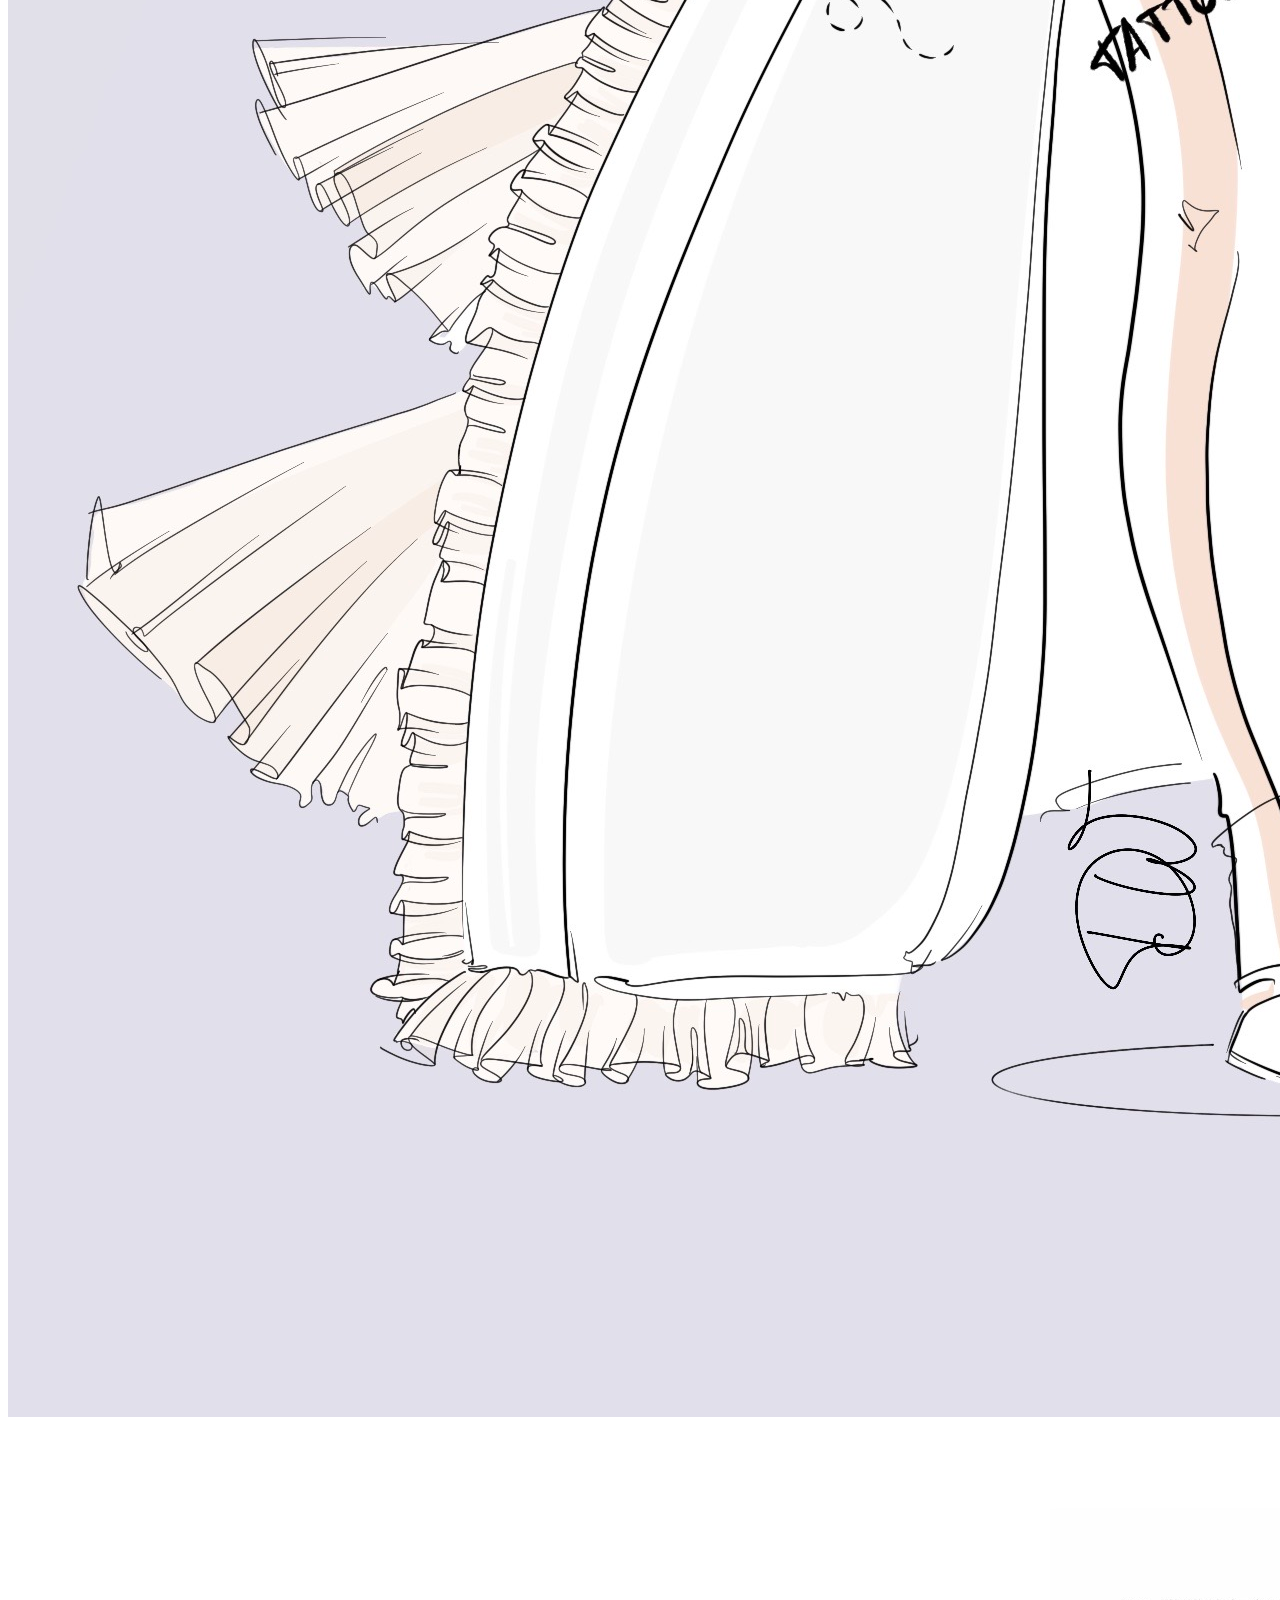
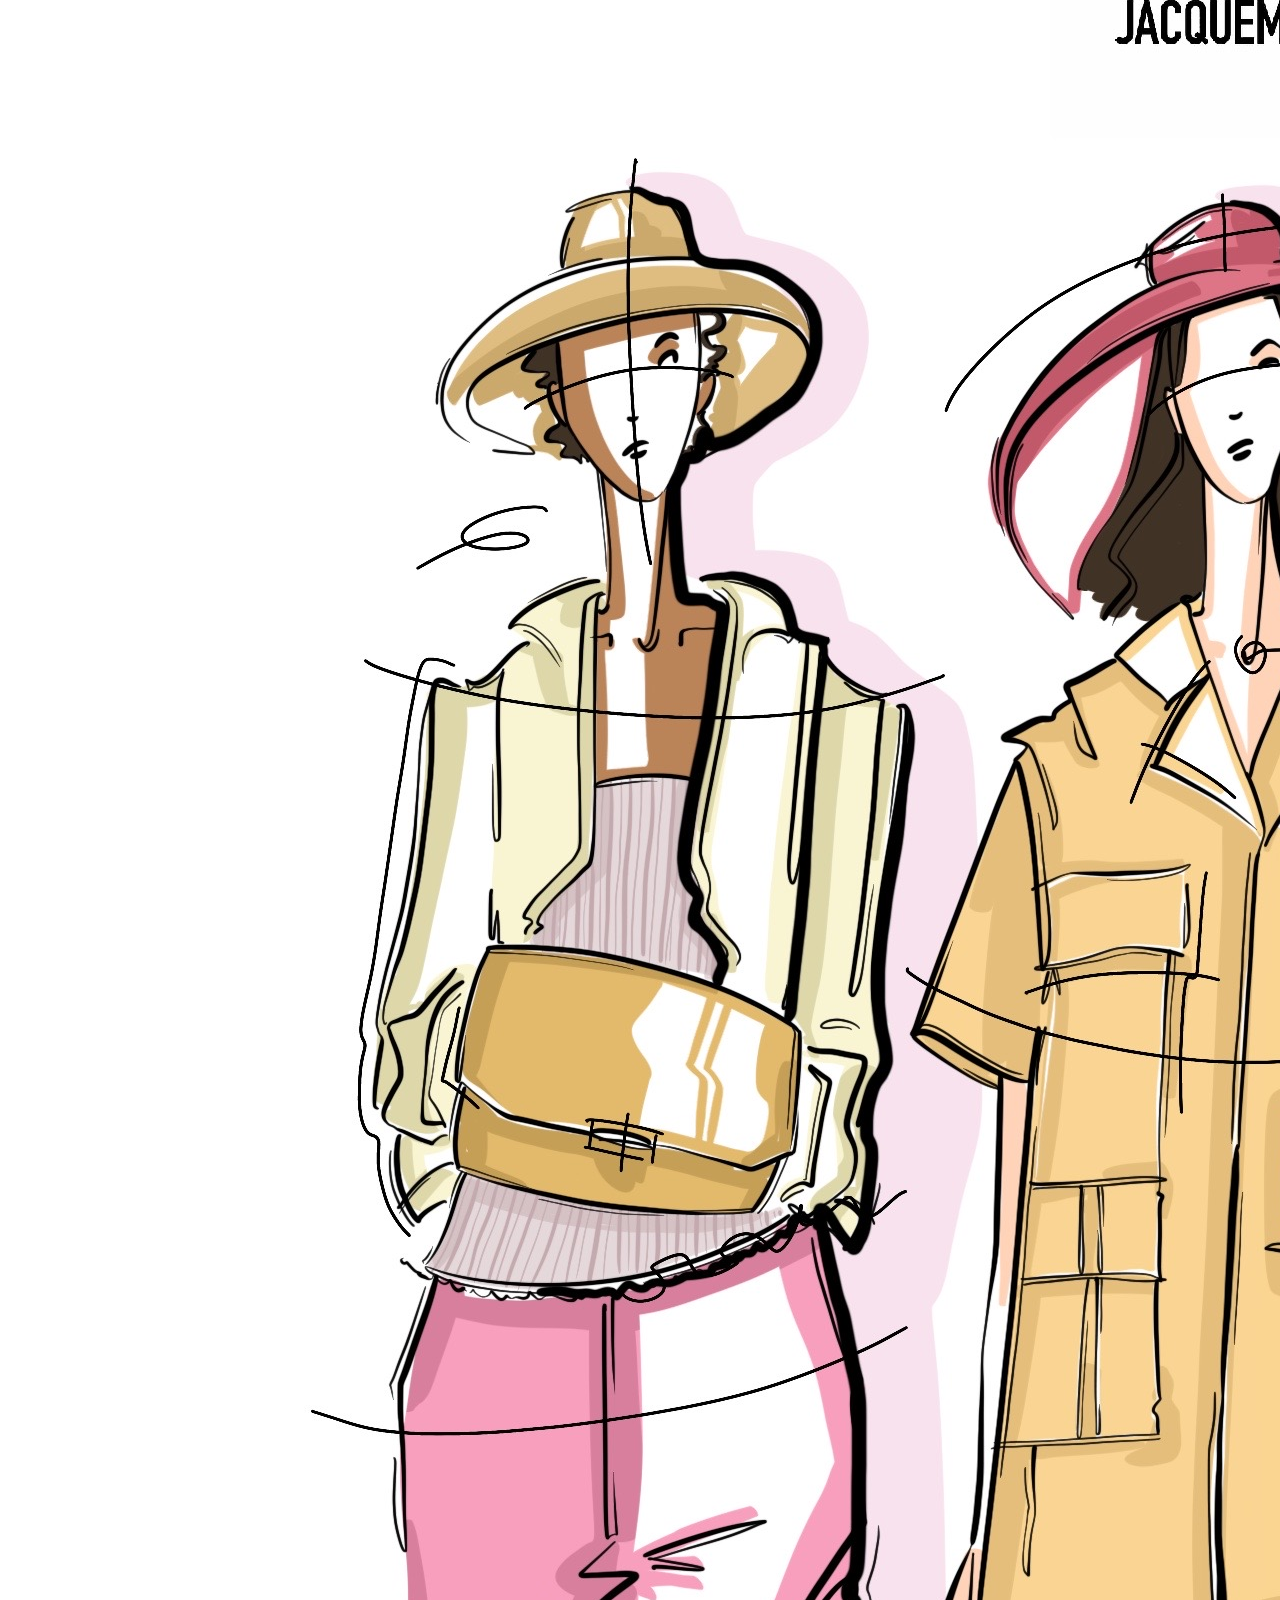
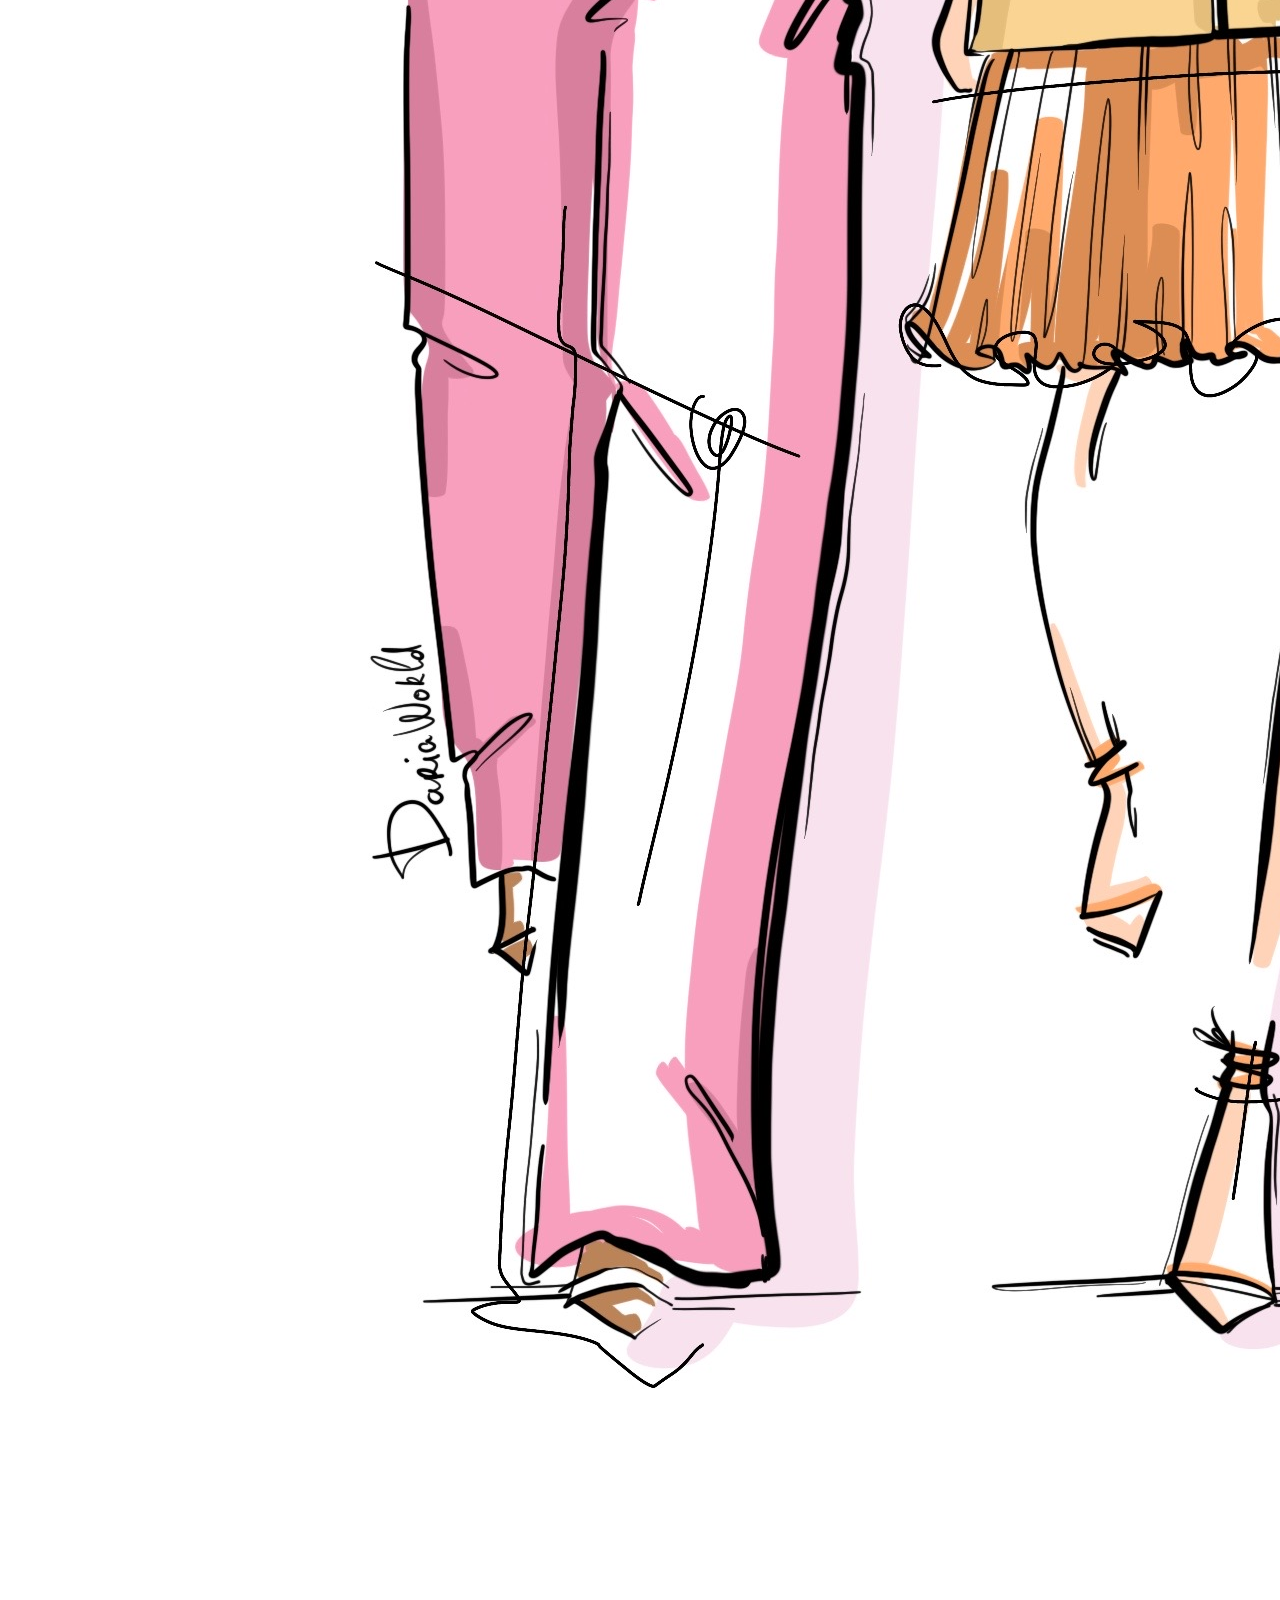
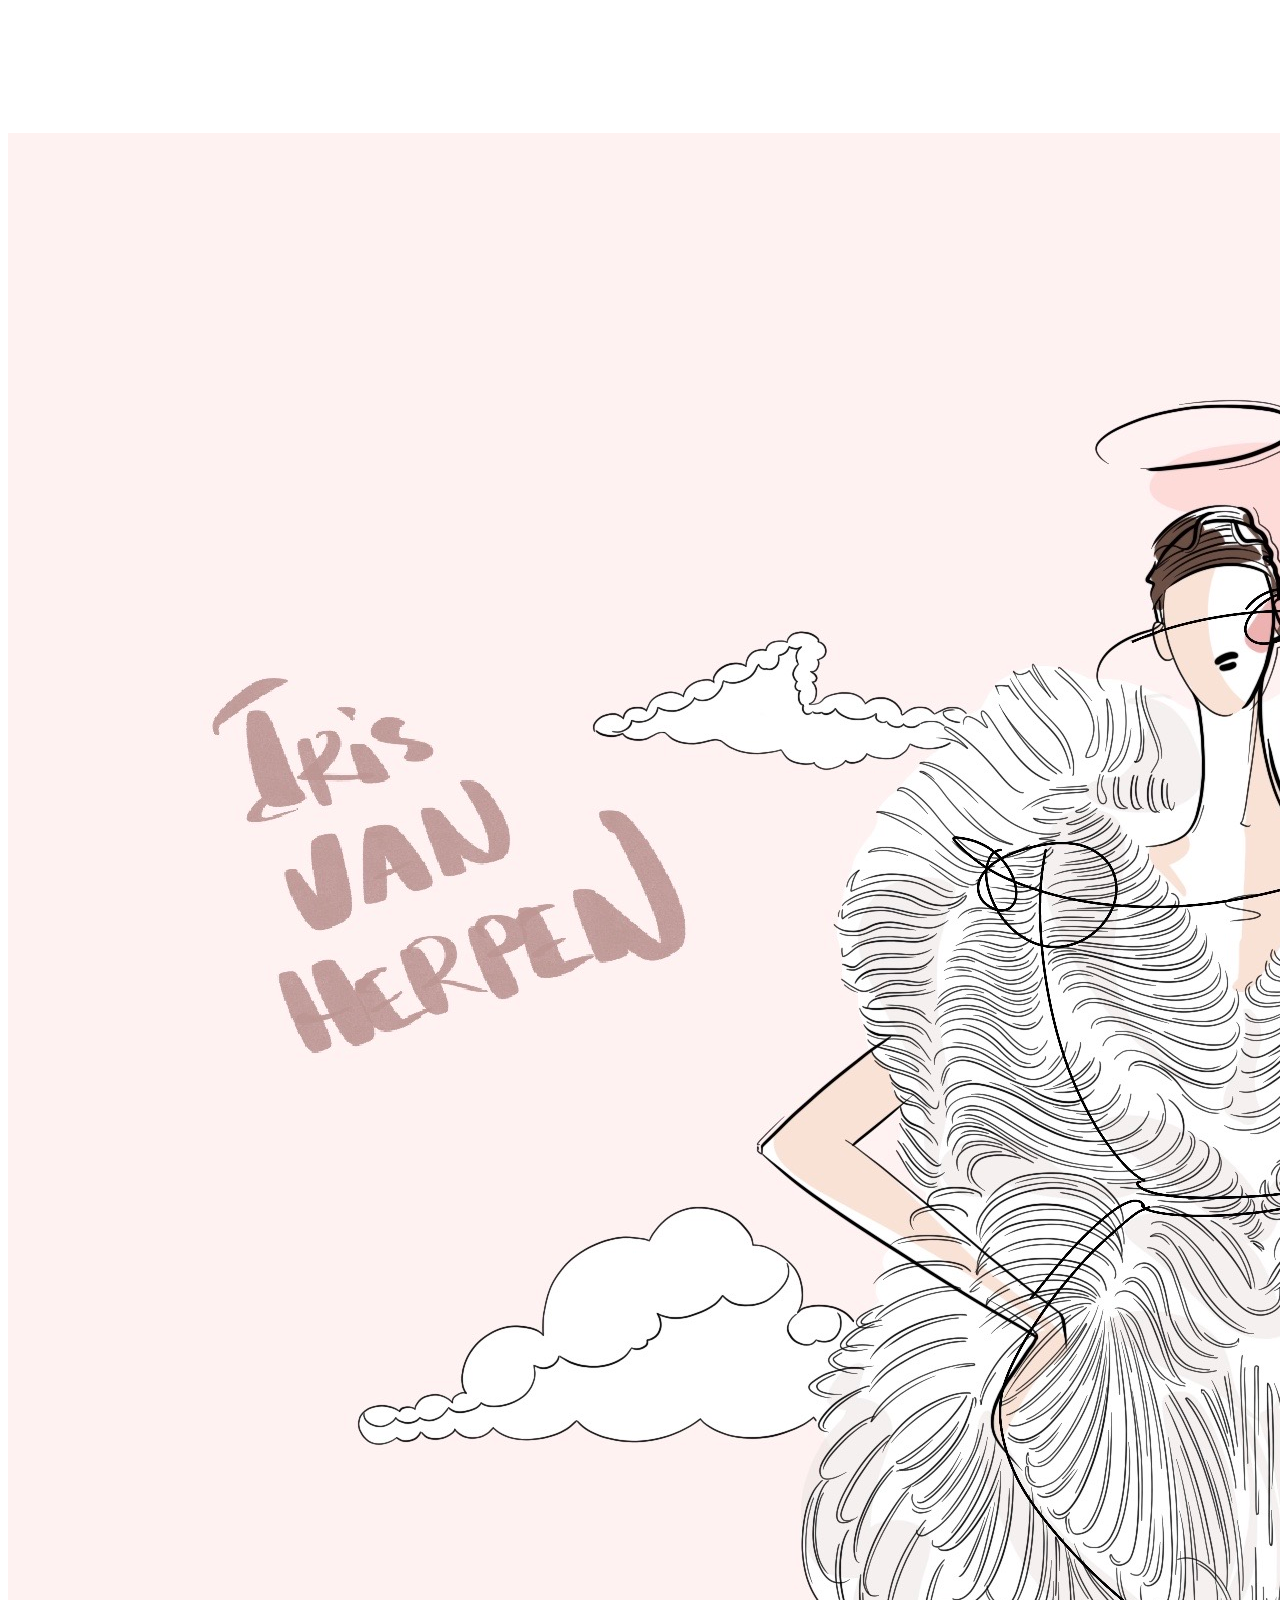
==== commit c7ecae41: "added responsive navbar logo" ====
--- a/index.html
+++ b/index.html
@@ -30,7 +30,10 @@
   <body>
     <nav class="navbar navbar-expand-lg bg-light fixed-top">
       <div class="container-fluid">
-        <a class="navbar-brand ms-4" href="index.html">DS</a>
+        <a class="navbar-brand ms-4 d-none d-md-block" href="index.html"
+          >Daria Stephenson</a
+        >
+        <a class="navbar-brand ms-4 d-block d-md-none" href="index.html">DS</a>
         <button
           class="navbar-toggler"
           type="button"
--- a/styles/portfolio.css
+++ b/styles/portfolio.css
@@ -69,12 +69,13 @@
     font-size: 15px;
     margin: 25px;
   }
+  .hero {
+    padding: 70px 0px 15px 0px;
+  }
   .hero p {
     font-size: 20px;
   }
-  .hero {
-    padding: 80px 0px 15px 0px;
-  }
+
   .btn-branding {
     font-size: 10px;
     padding: 5px 15px;
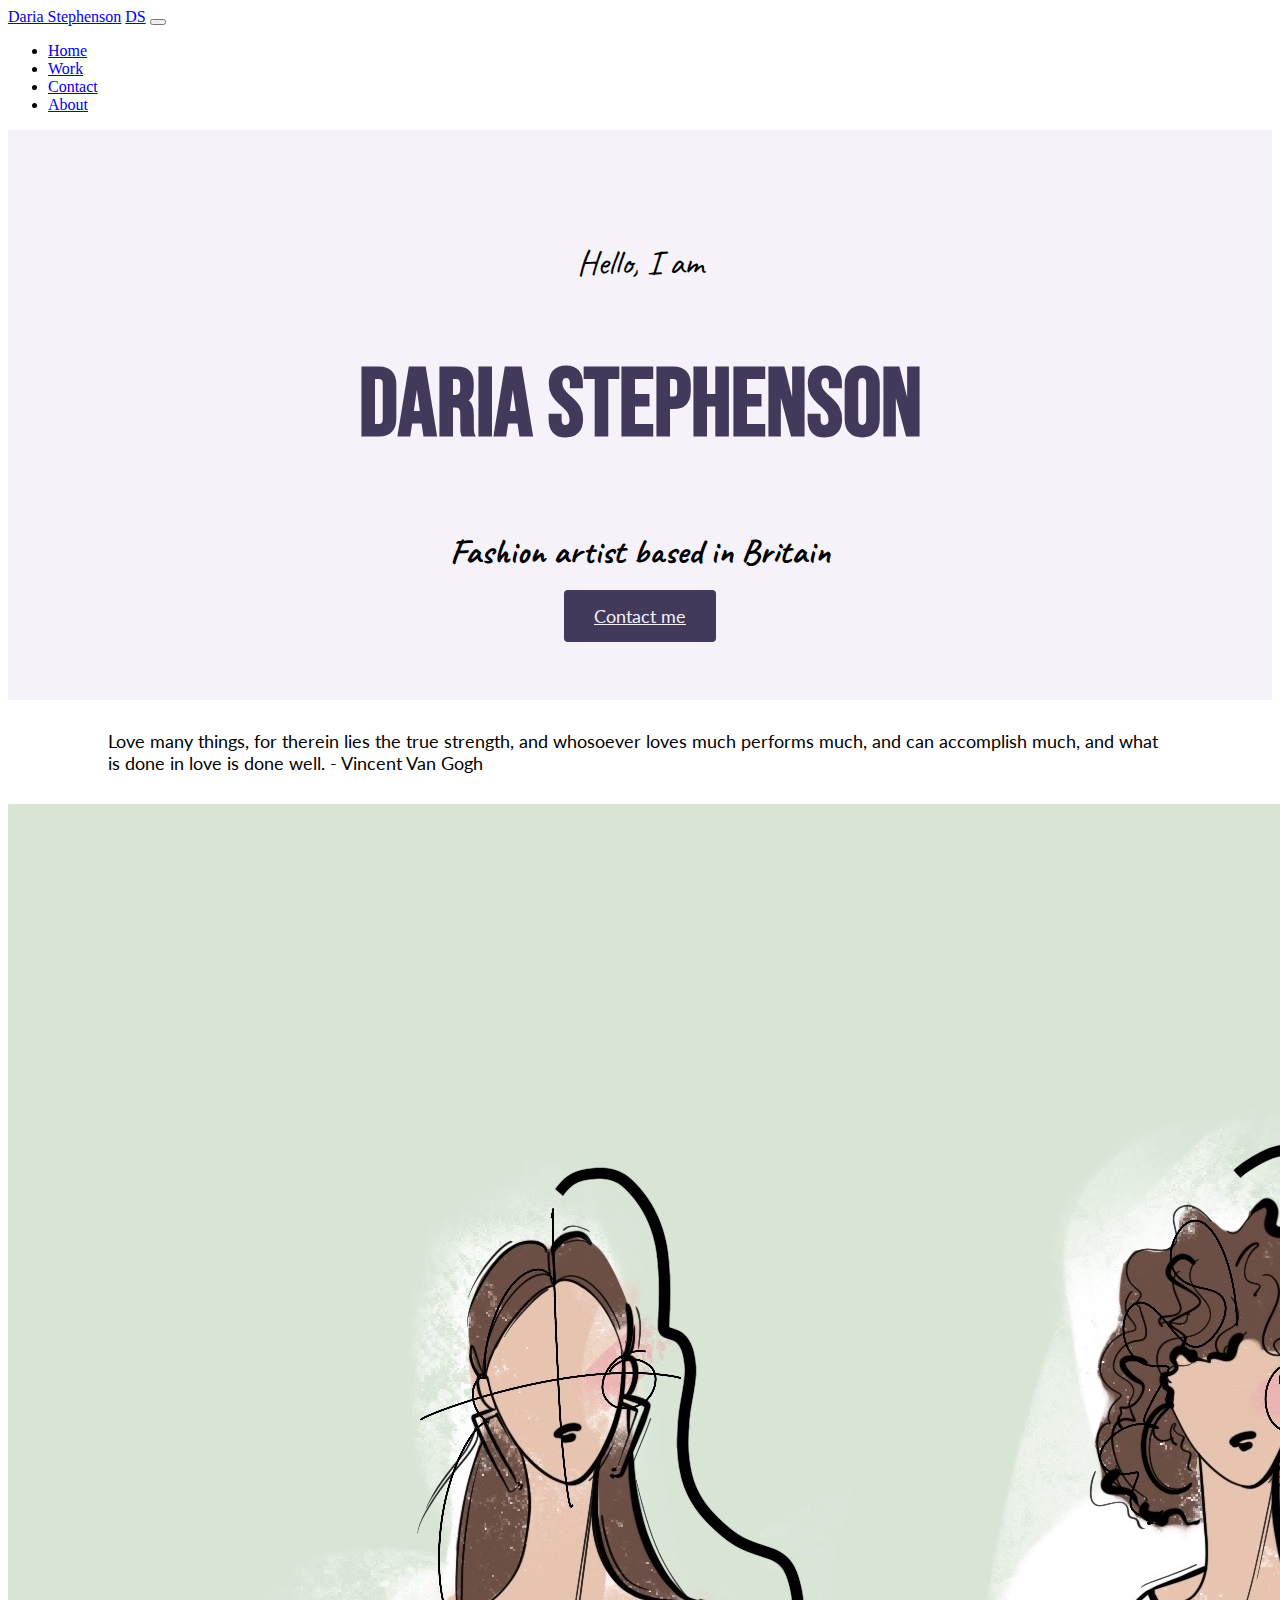
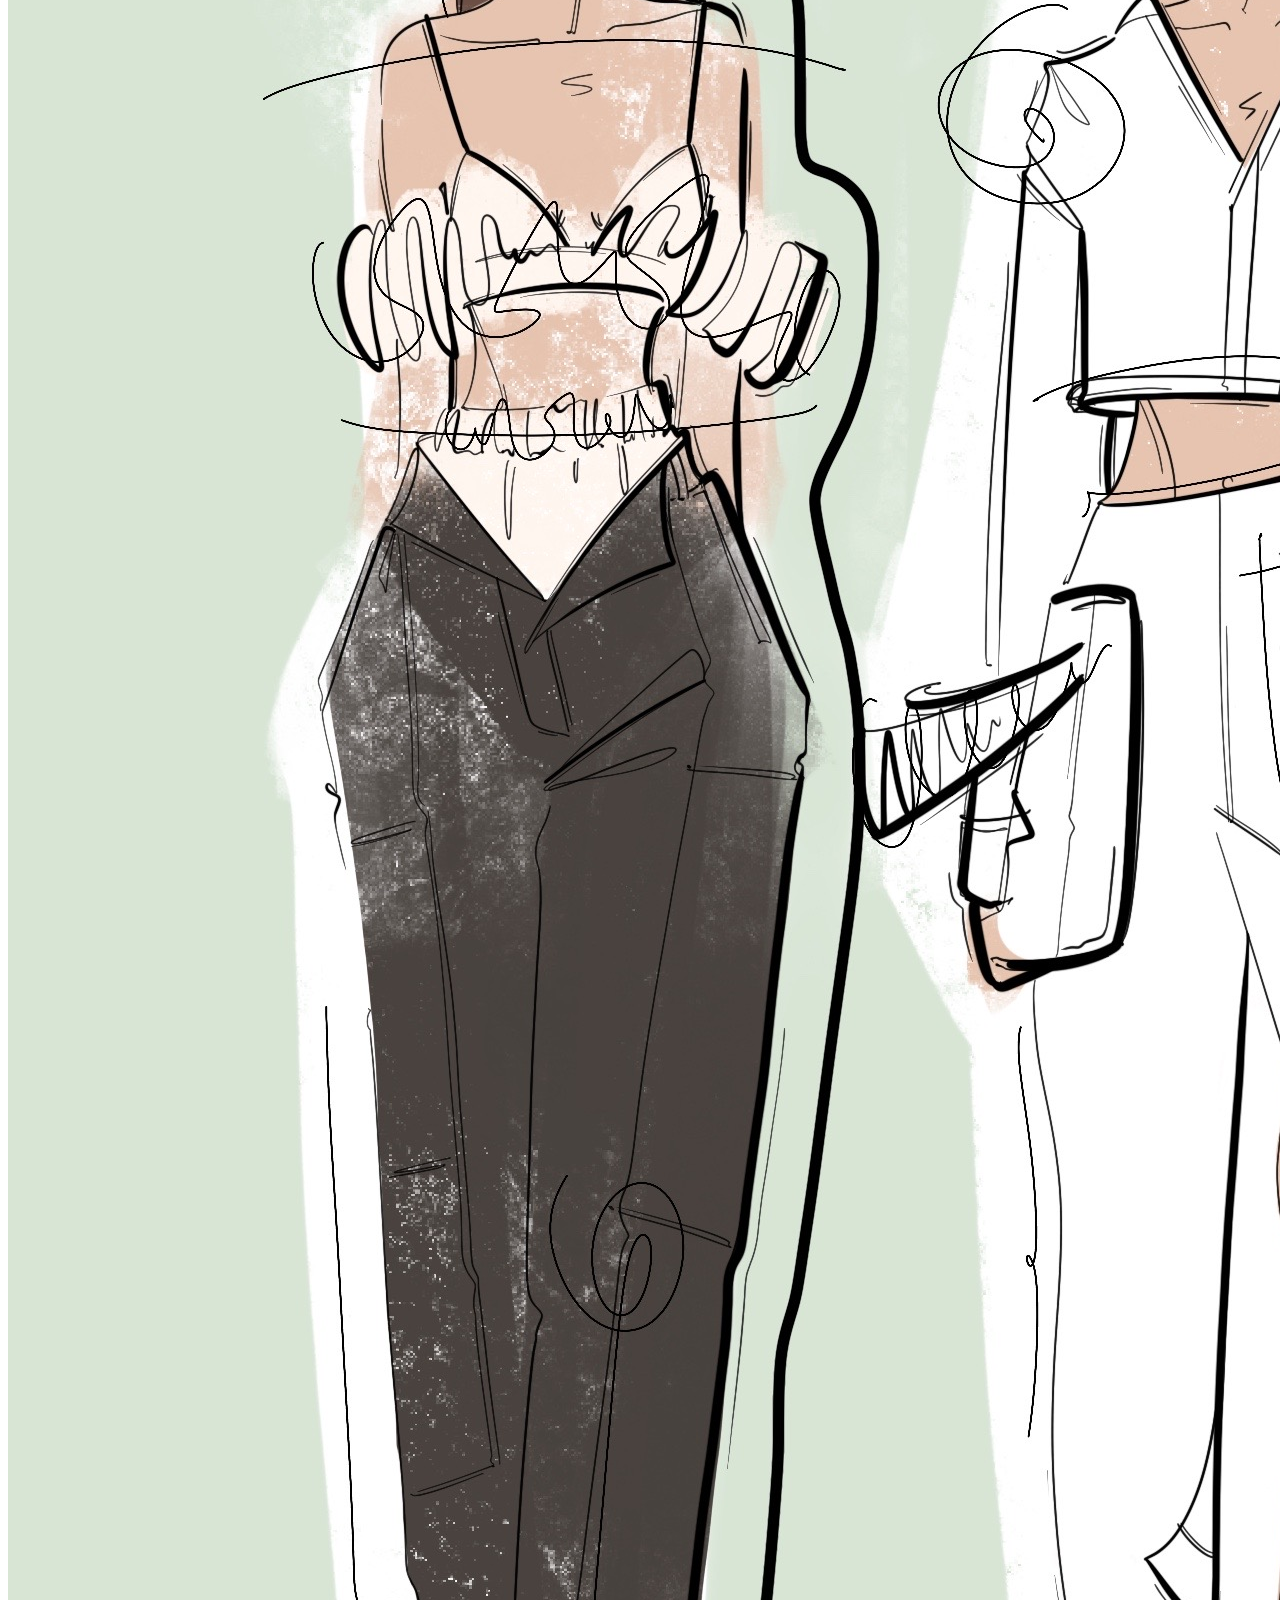
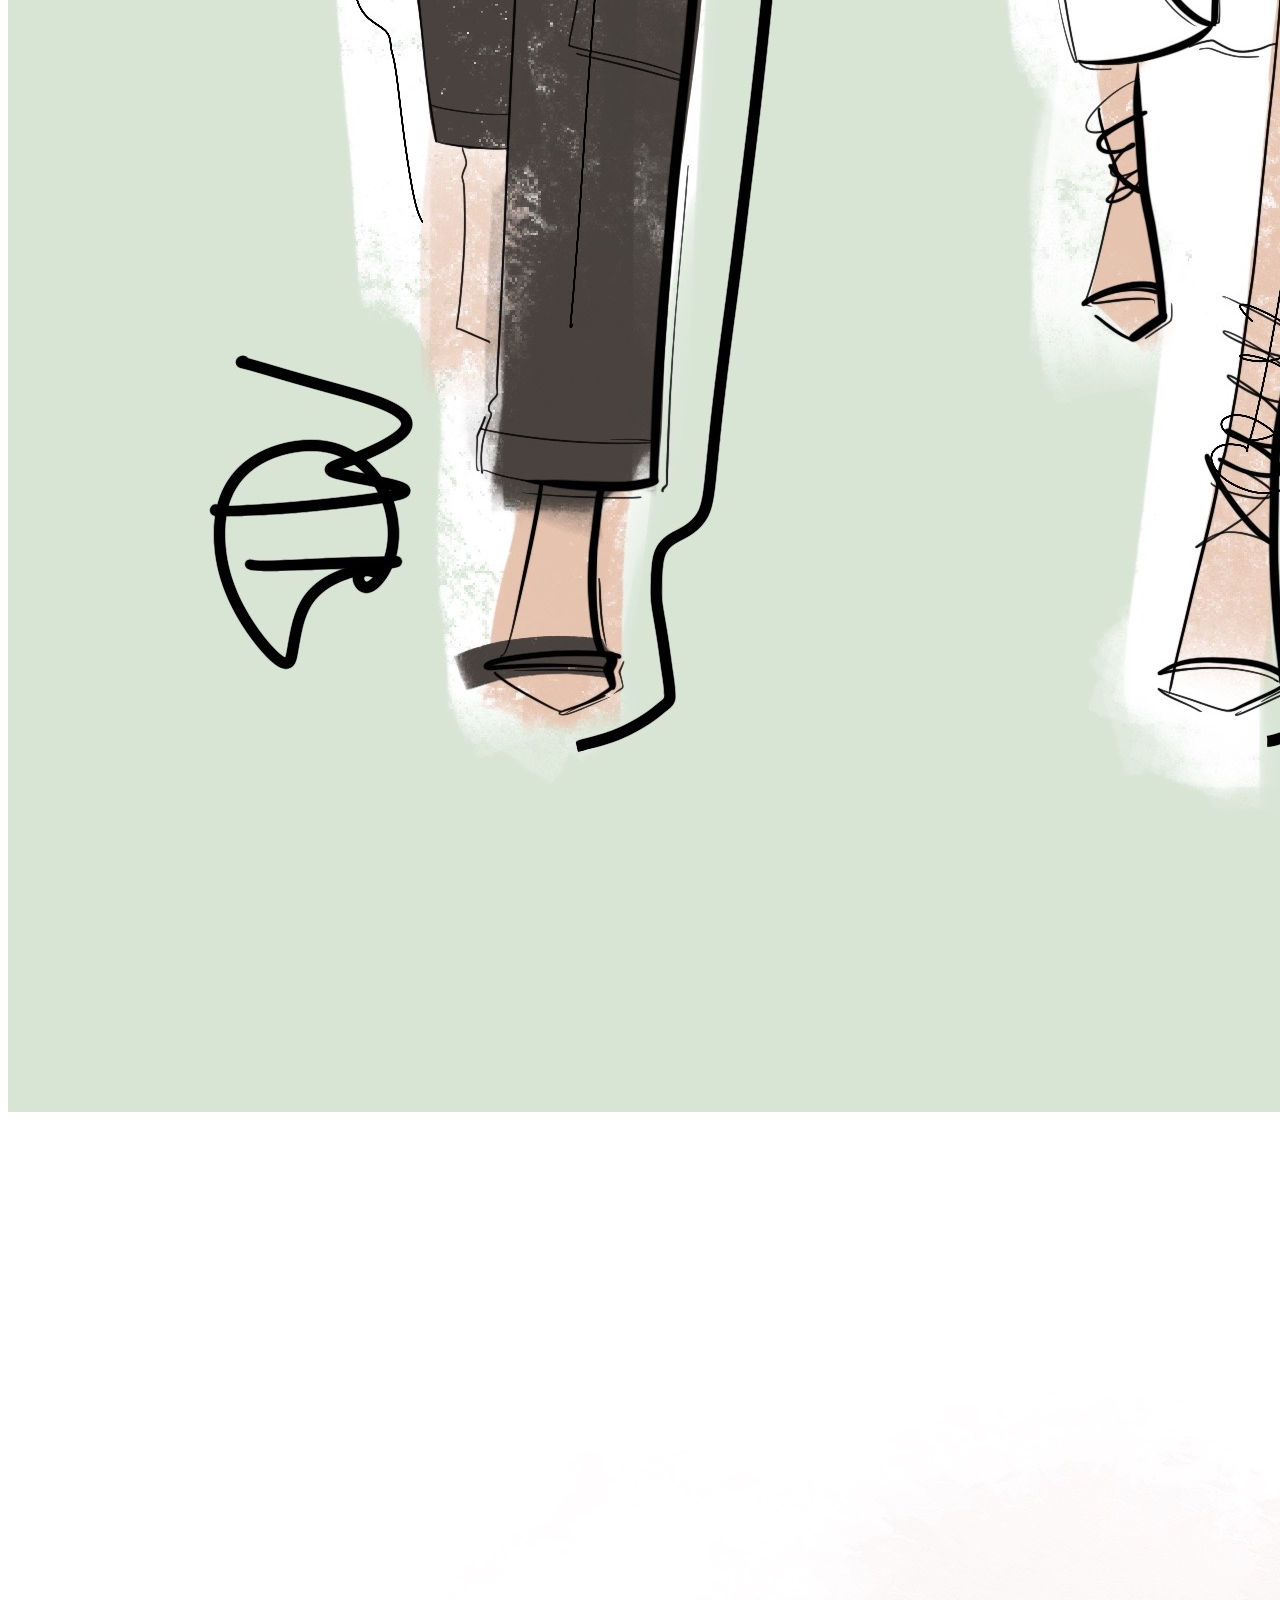
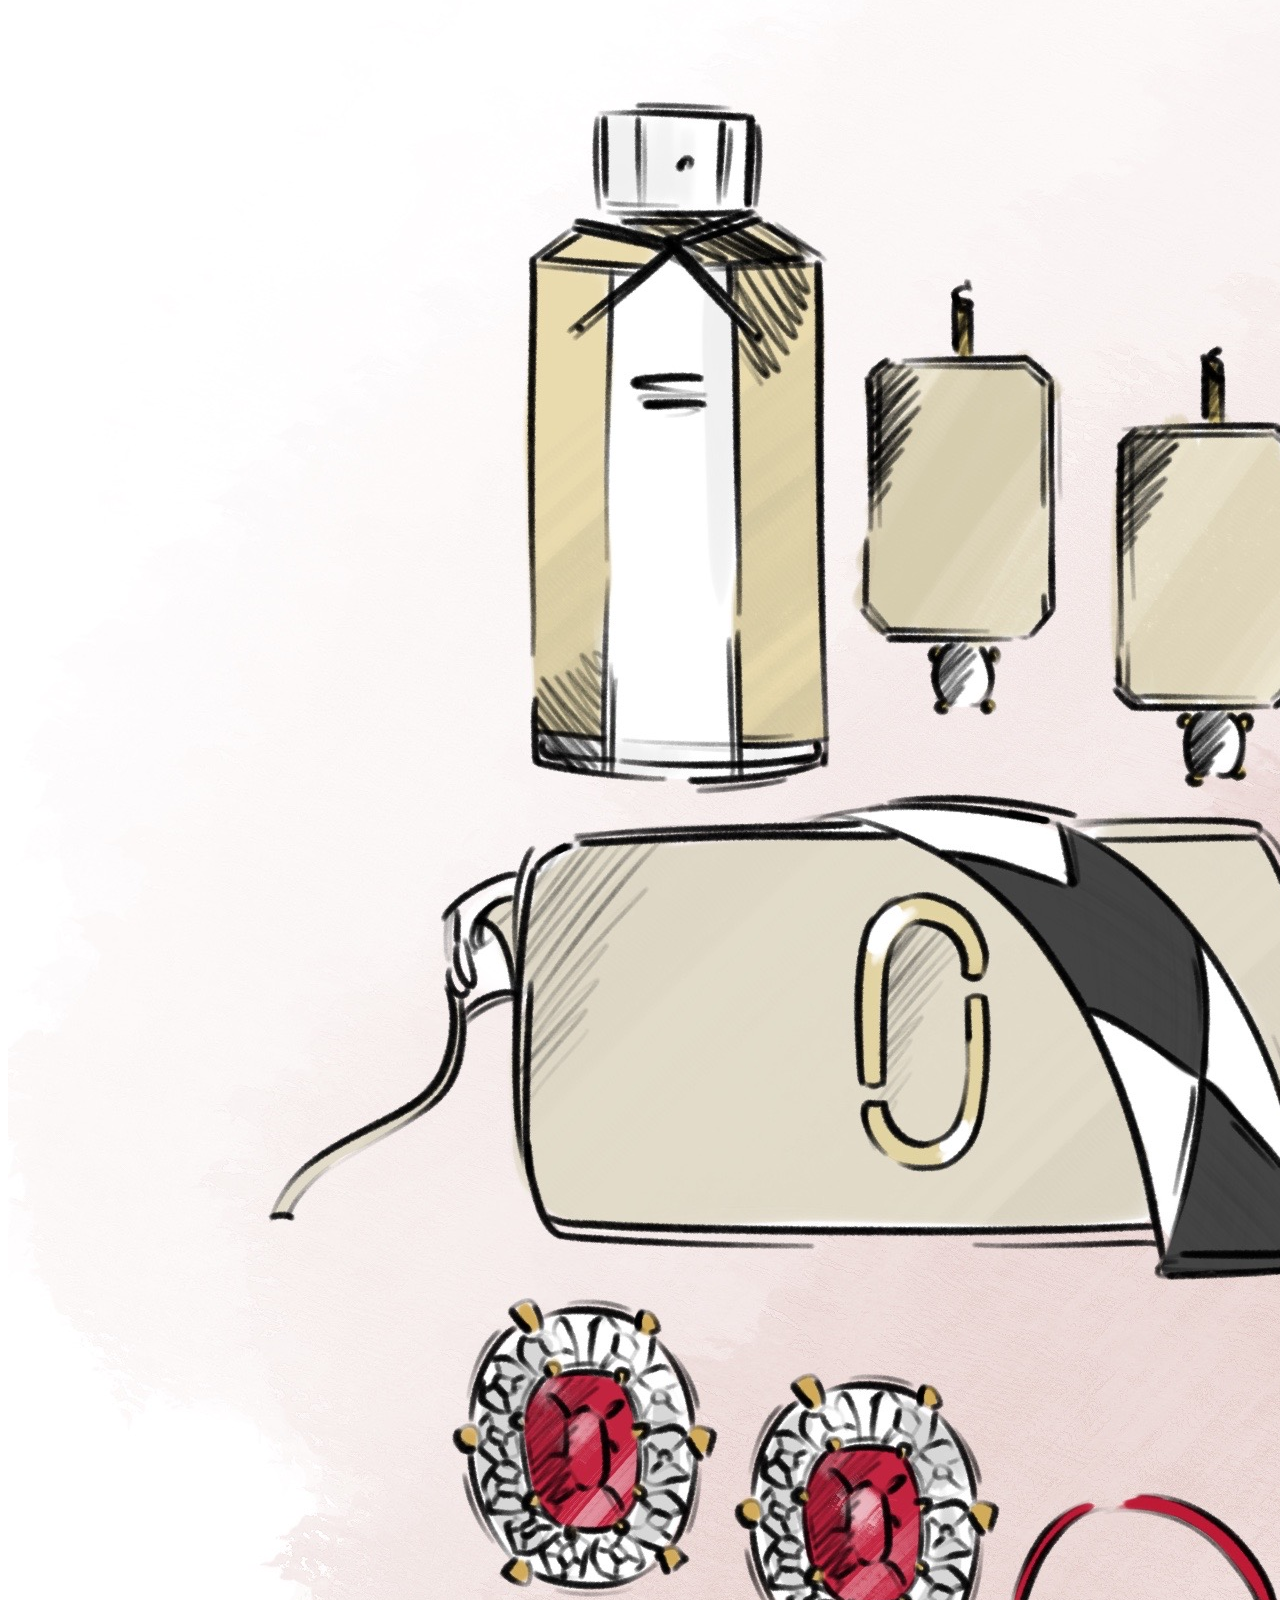
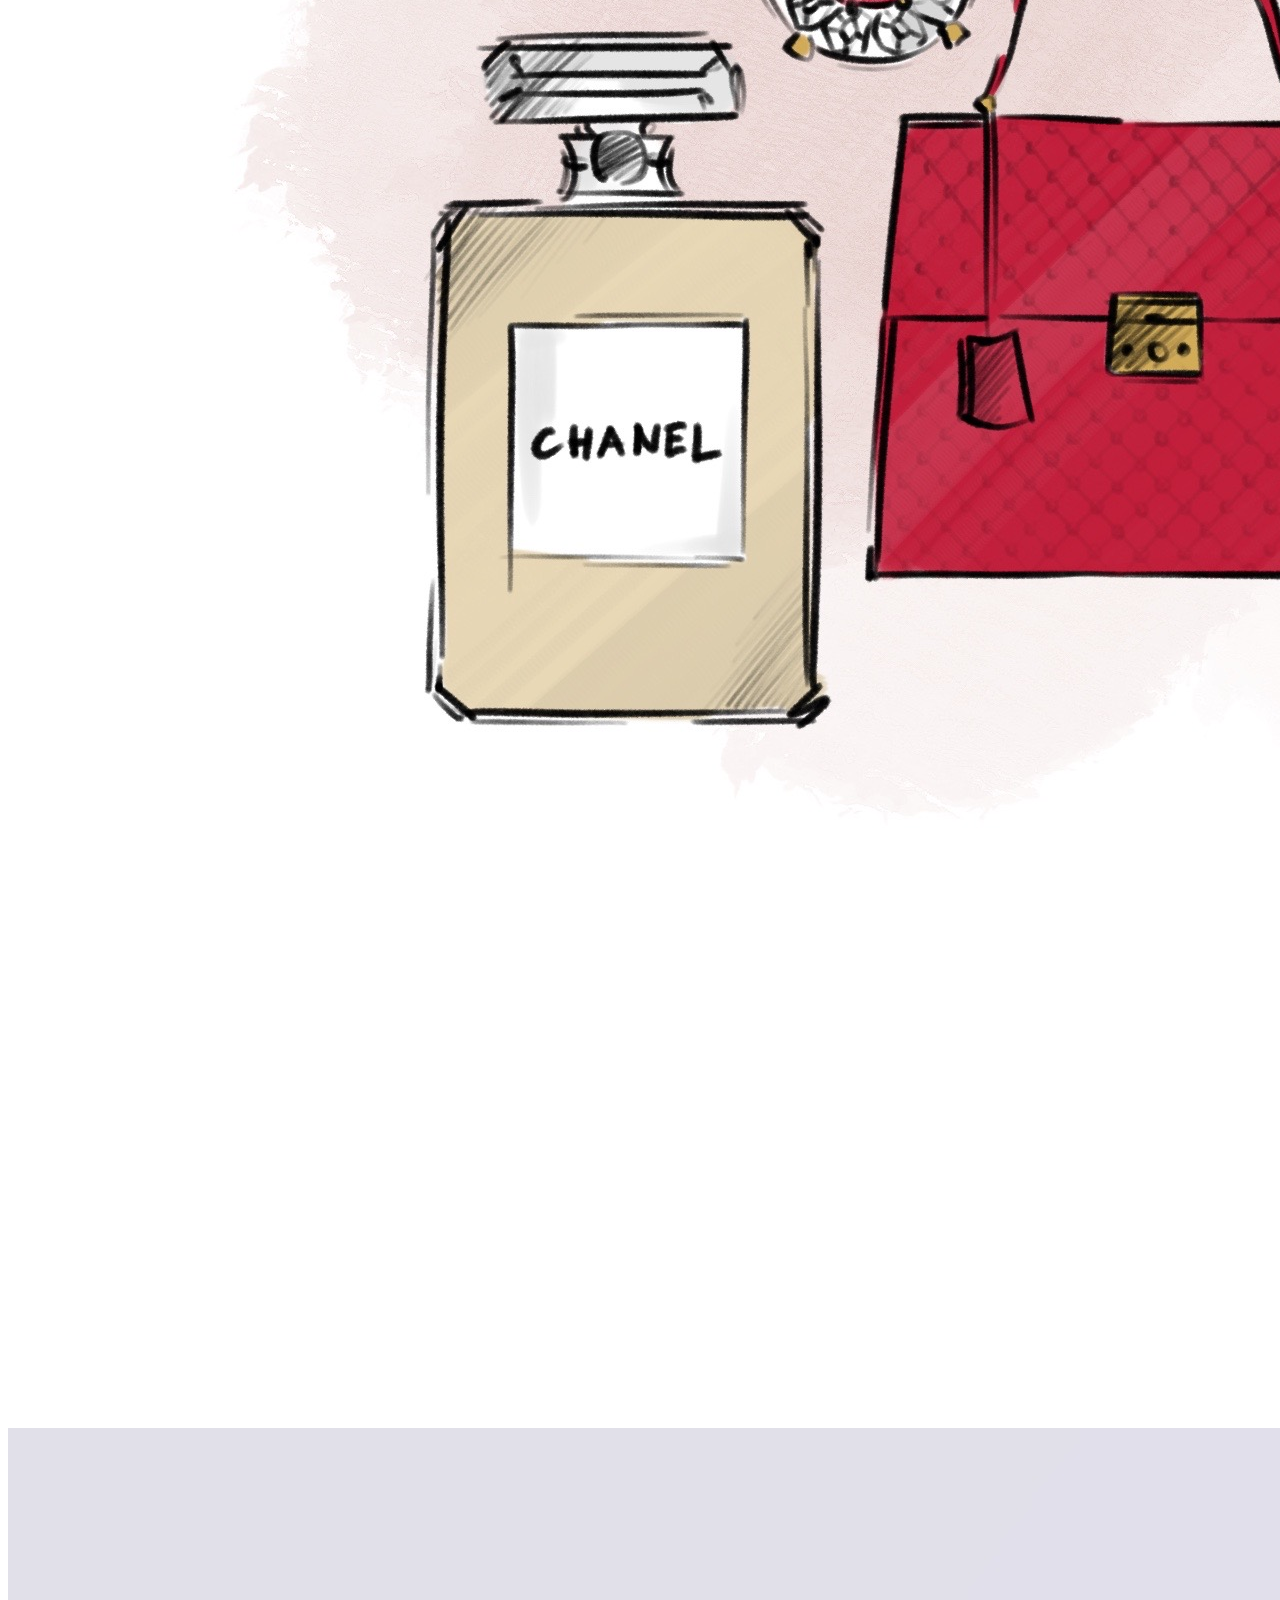
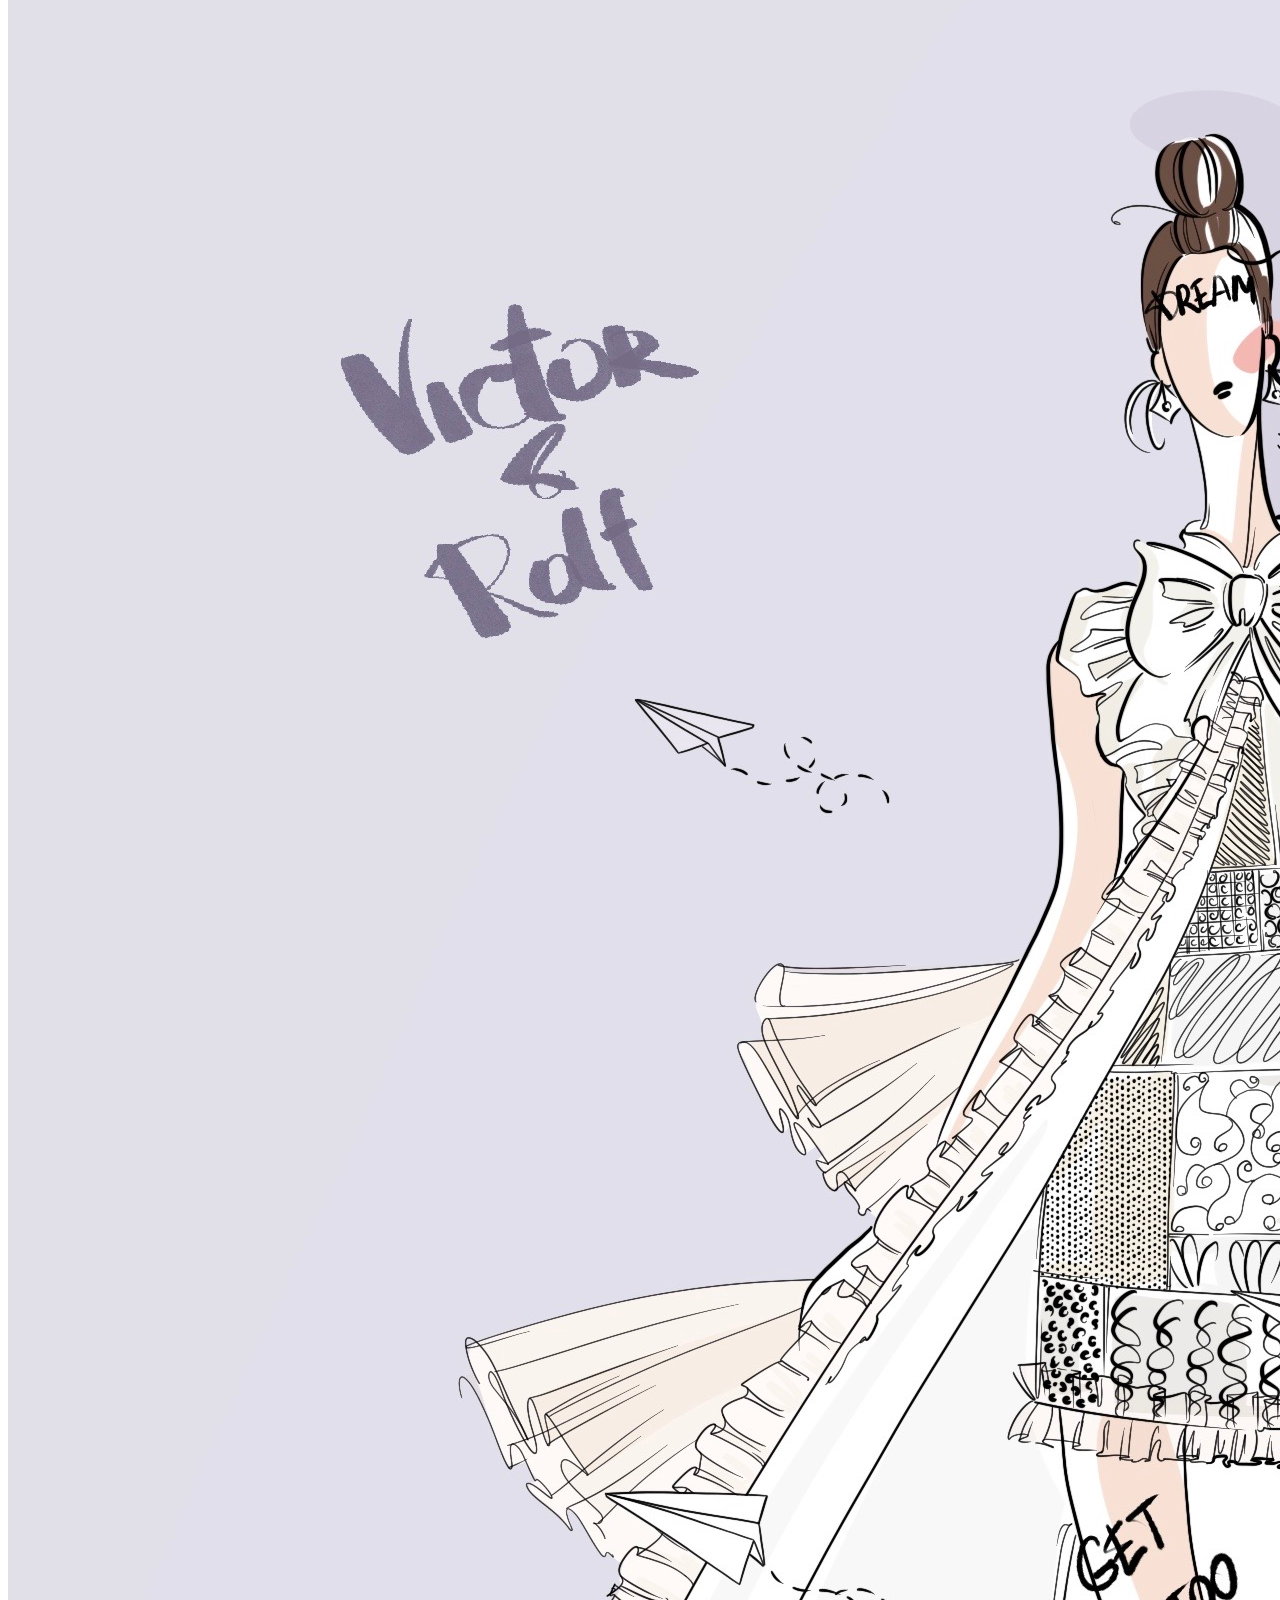
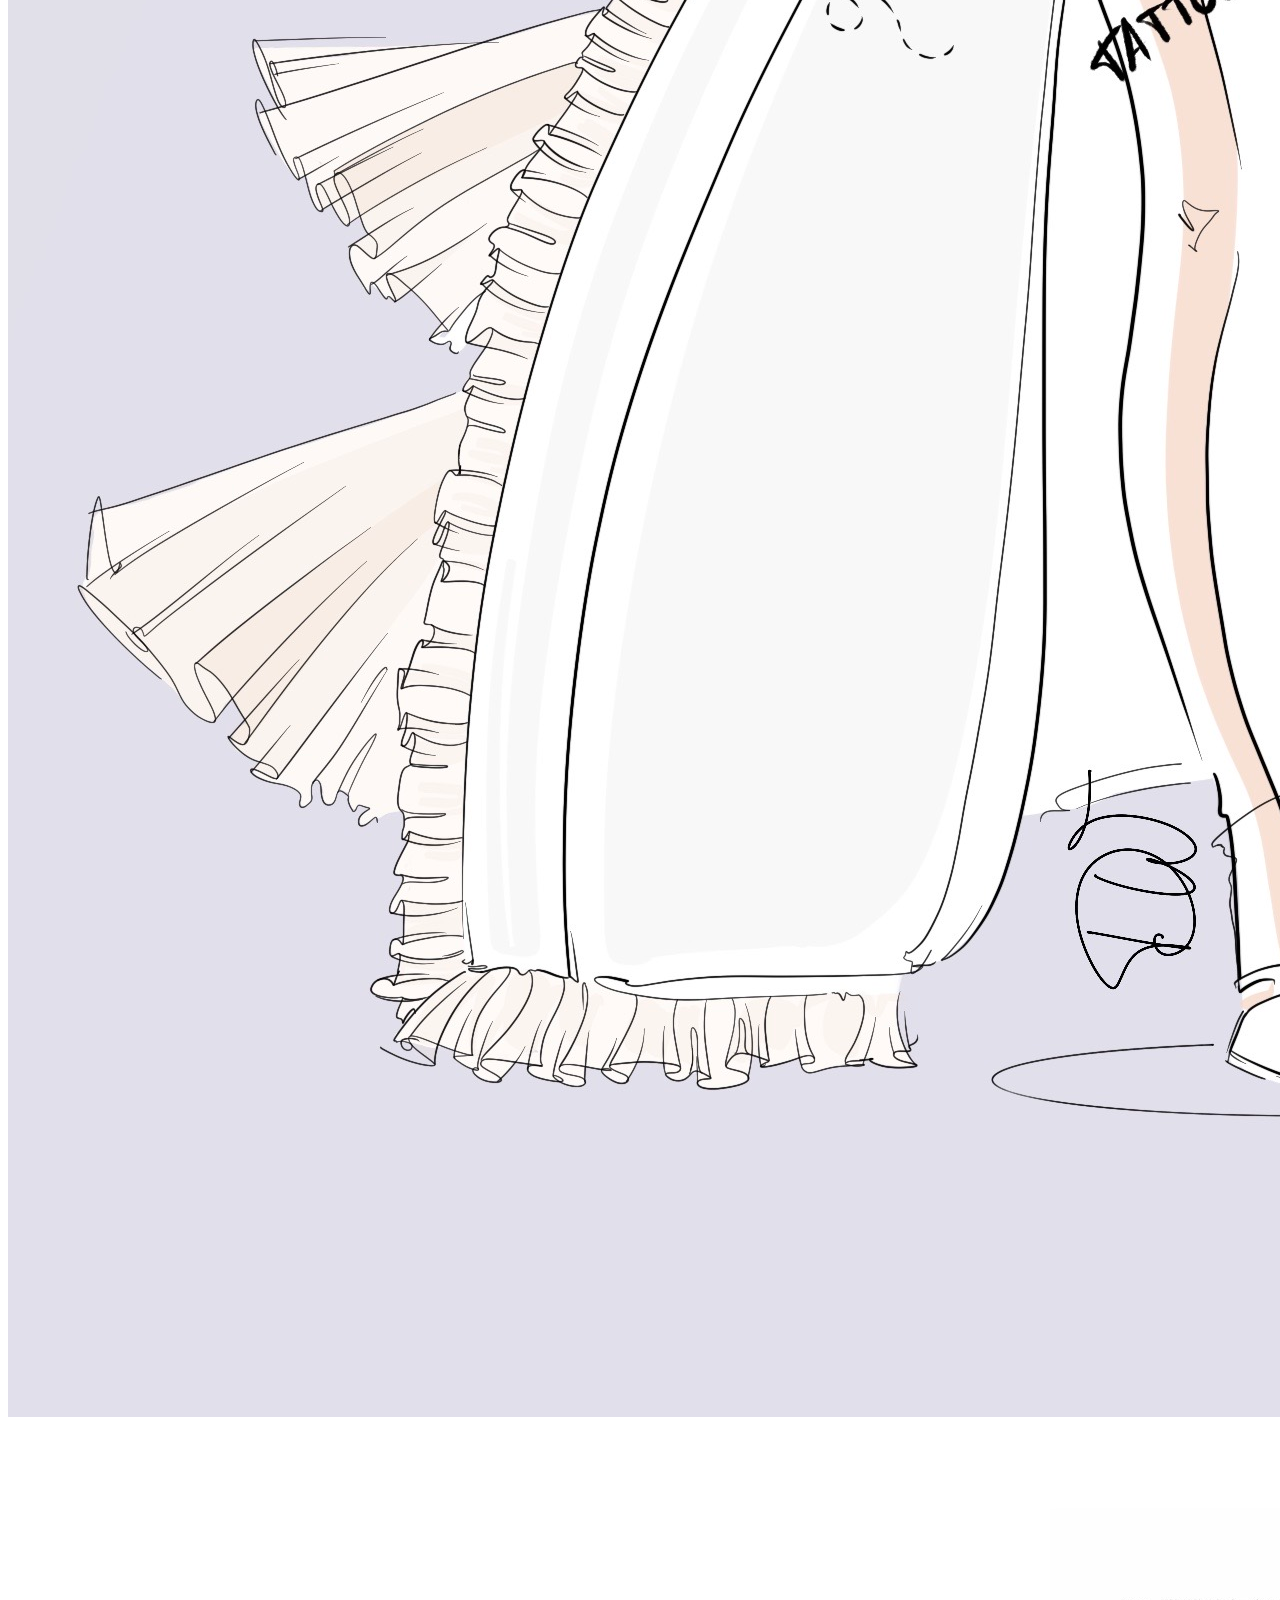
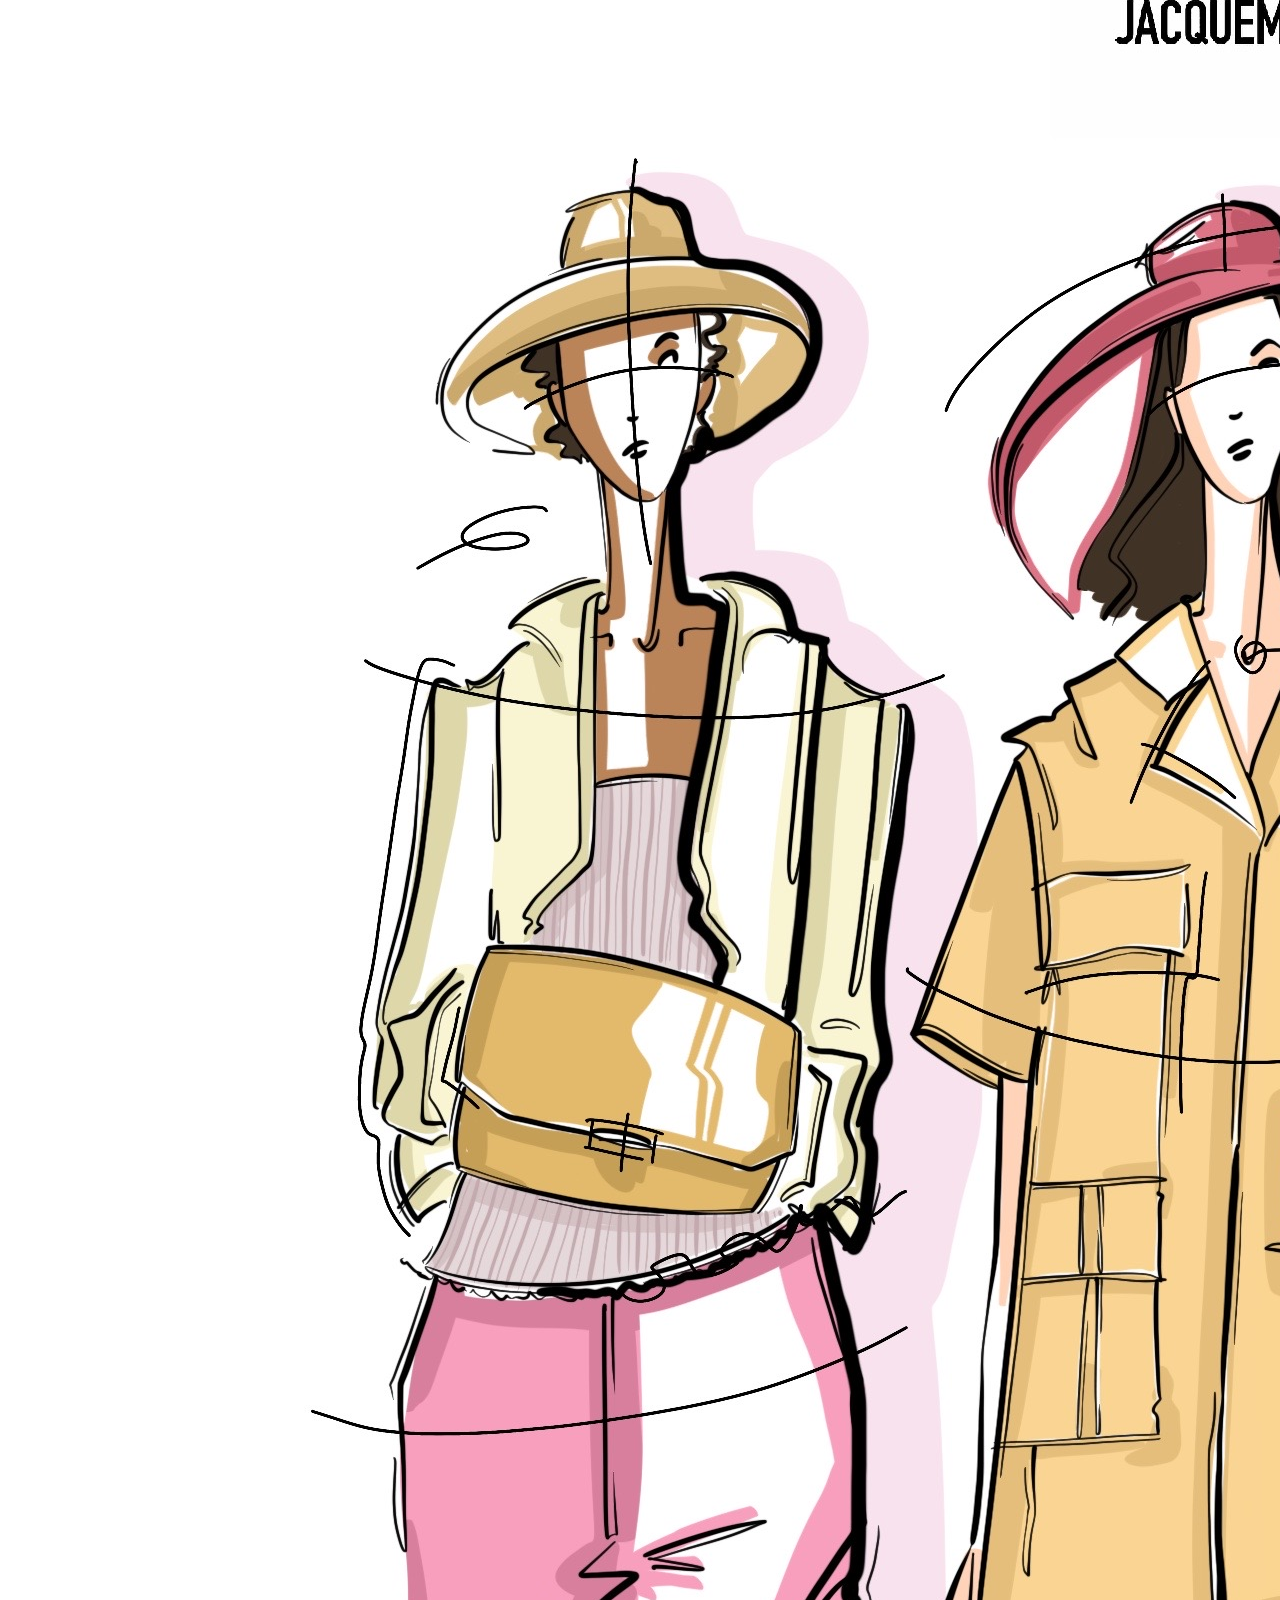
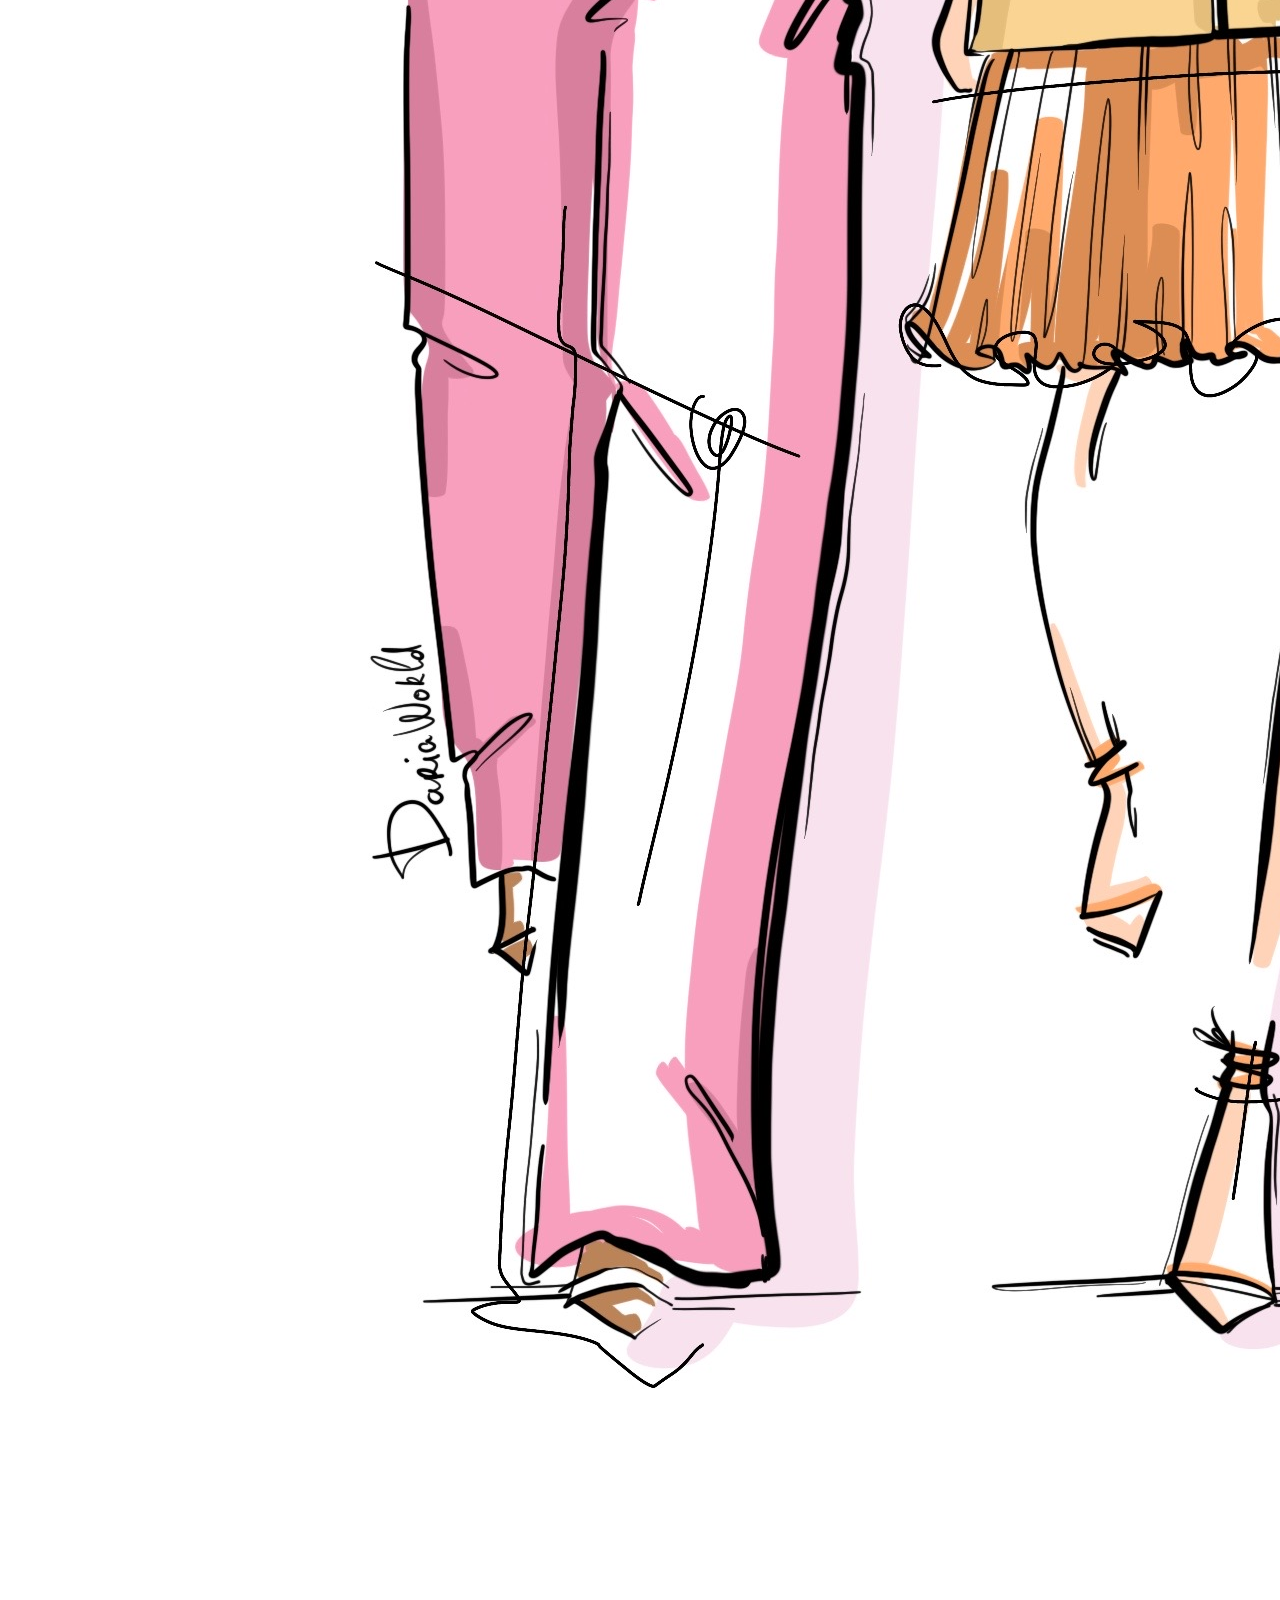
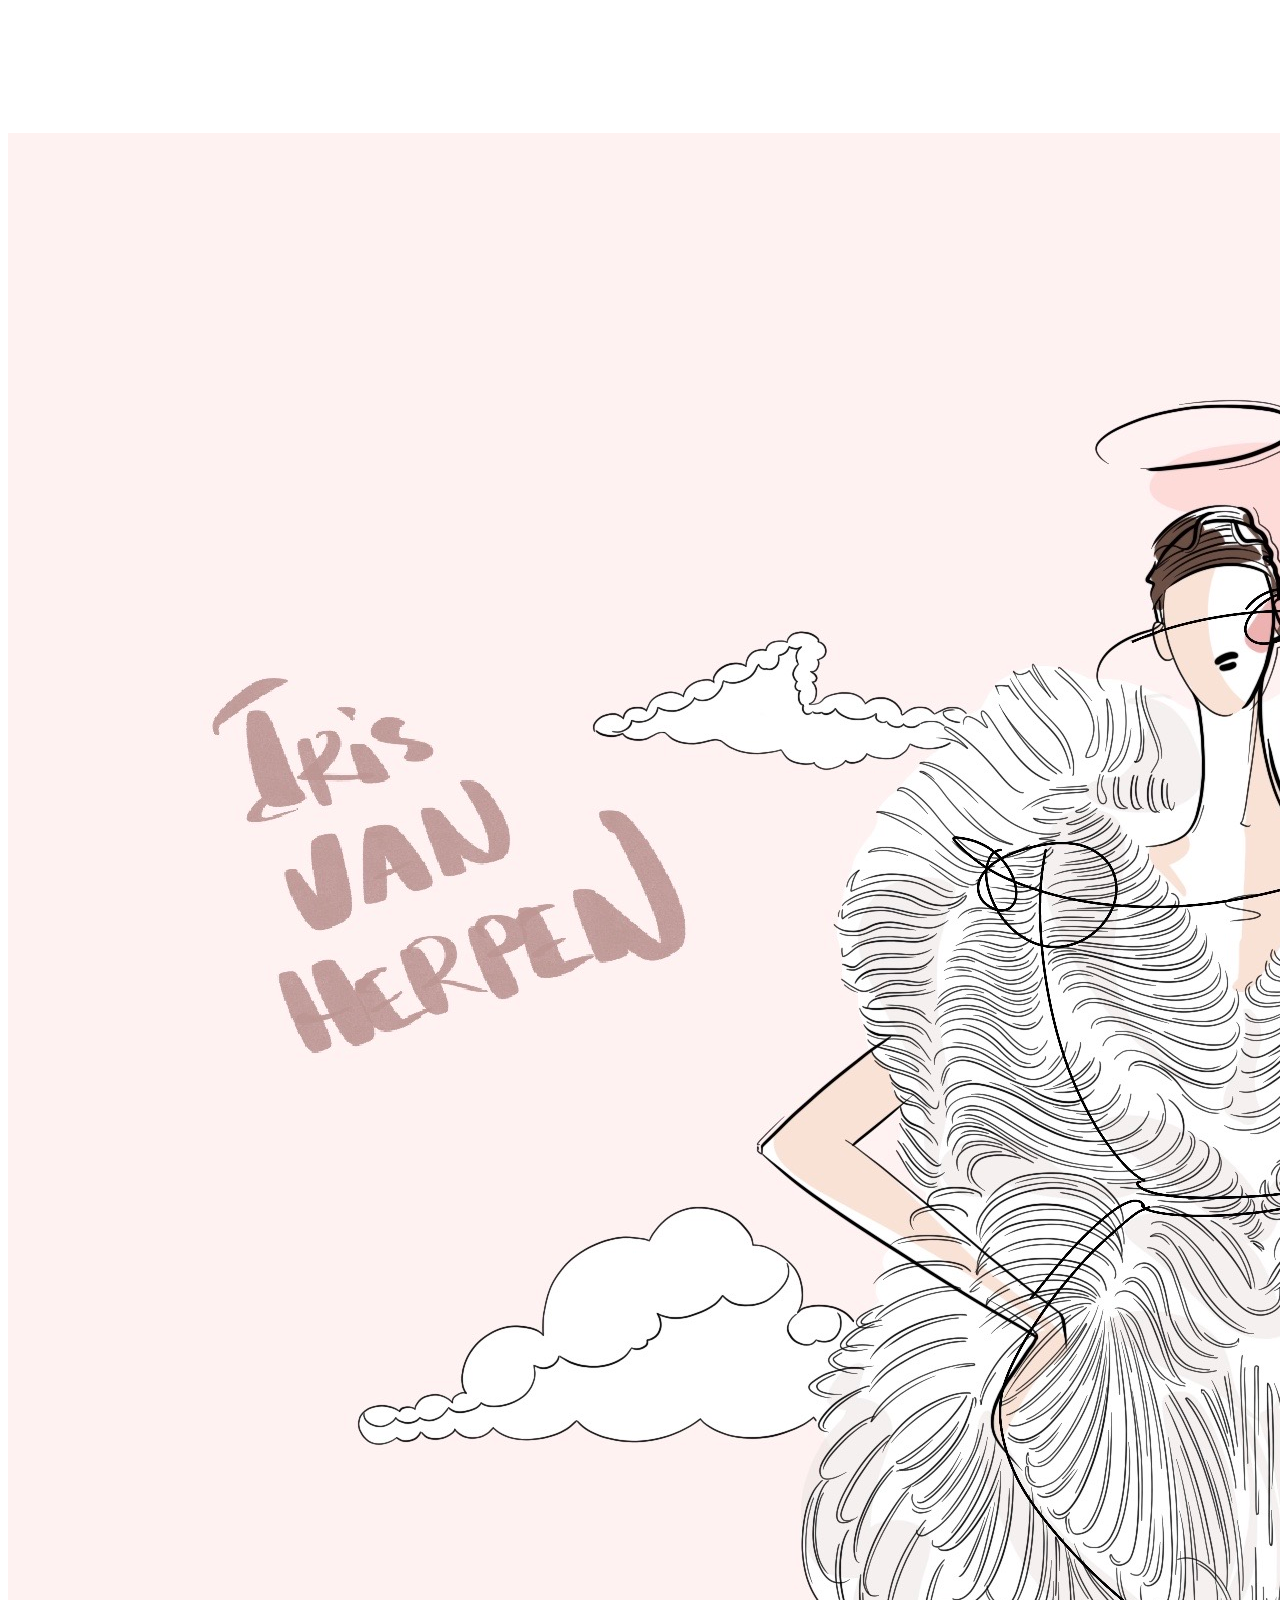
==== commit d34960a9: "added about page" ====
--- a/index.html
+++ b/index.html
@@ -48,16 +48,16 @@
         <div class="collapse navbar-collapse" id="navbarNav">
           <ul class="navbar-nav">
             <li class="nav-item">
-              <a class="nav-link active" aria-current="page" href="#">Home</a>
+              <a class="nav-link active" aria-current="page" href="/">Home</a>
             </li>
             <li class="nav-item">
-              <a class="nav-link" href="index.html#artwork">Artwork</a>
+              <a class="nav-link" href="work.html">Work</a>
             </li>
             <li class="nav-item">
-              <a class="nav-link" href="#">Contact</a>
+              <a class="nav-link" href="contact.html">Contact</a>
             </li>
             <li class="nav-item">
-              <a class="nav-link" href="#">About</a>
+              <a class="nav-link" href="about.html">About</a>
             </li>
           </ul>
         </div>
@@ -78,8 +78,8 @@
       done well. - Vincent Van Gogh
     </p>
 
-    <div id="artwork" class="container">
-      <div class="row justify-content-between">
+    <div class="container">
+      <div class="d-flex justify-content-between">
         <div class="col-sm-4">
           <img class="img-fluid" src="images/jacquemus.png" alt="jacquemus" />
         </div>
@@ -98,7 +98,7 @@
           />
         </div>
       </div>
-      <div class="row justify-content-between">
+      <div class="row">
         <div class="col-sm-4">
           <img
             class="img-fluid"
@@ -106,18 +106,18 @@
             alt="jacquemus-summer"
           />
         </div>
-        <div class="col-sm-4">
+        <div class="col-sm-4 d-none d-sm-block">
           <img
             class="img-fluid"
             src="images/iris-van-herpen.png"
             alt="iris-van-herpen"
           />
         </div>
-        <div class="col-sm-4">
+        <div class="col-sm-4 d-none d-sm-block">
           <img class="img-fluid" src="images/prada.png" alt="prada" />
         </div>
       </div>
-      <div class="row justify-content-between">
+      <div class="d-flex justify-content-between">
         <div class="col-sm-4">
           <img
             class="img-fluid"
--- a/styles/portfolio.css
+++ b/styles/portfolio.css
@@ -58,7 +58,16 @@
   border: var(--secondary-color) 1px solid;
 }
 
-@media (max-width: 650px) {
+.about h1 {
+  font-size: 60px;
+}
+
+.about img {
+  max-height: 400px;
+  margin-top: 47px;
+}
+
+@media (max-width: 767px) {
   h1 {
     font-size: 40px;
   }
@@ -66,7 +75,7 @@
     font-size: 20px;
   }
   p {
-    font-size: 15px;
+    font-size: 13px;
     margin: 25px;
   }
   .hero {
